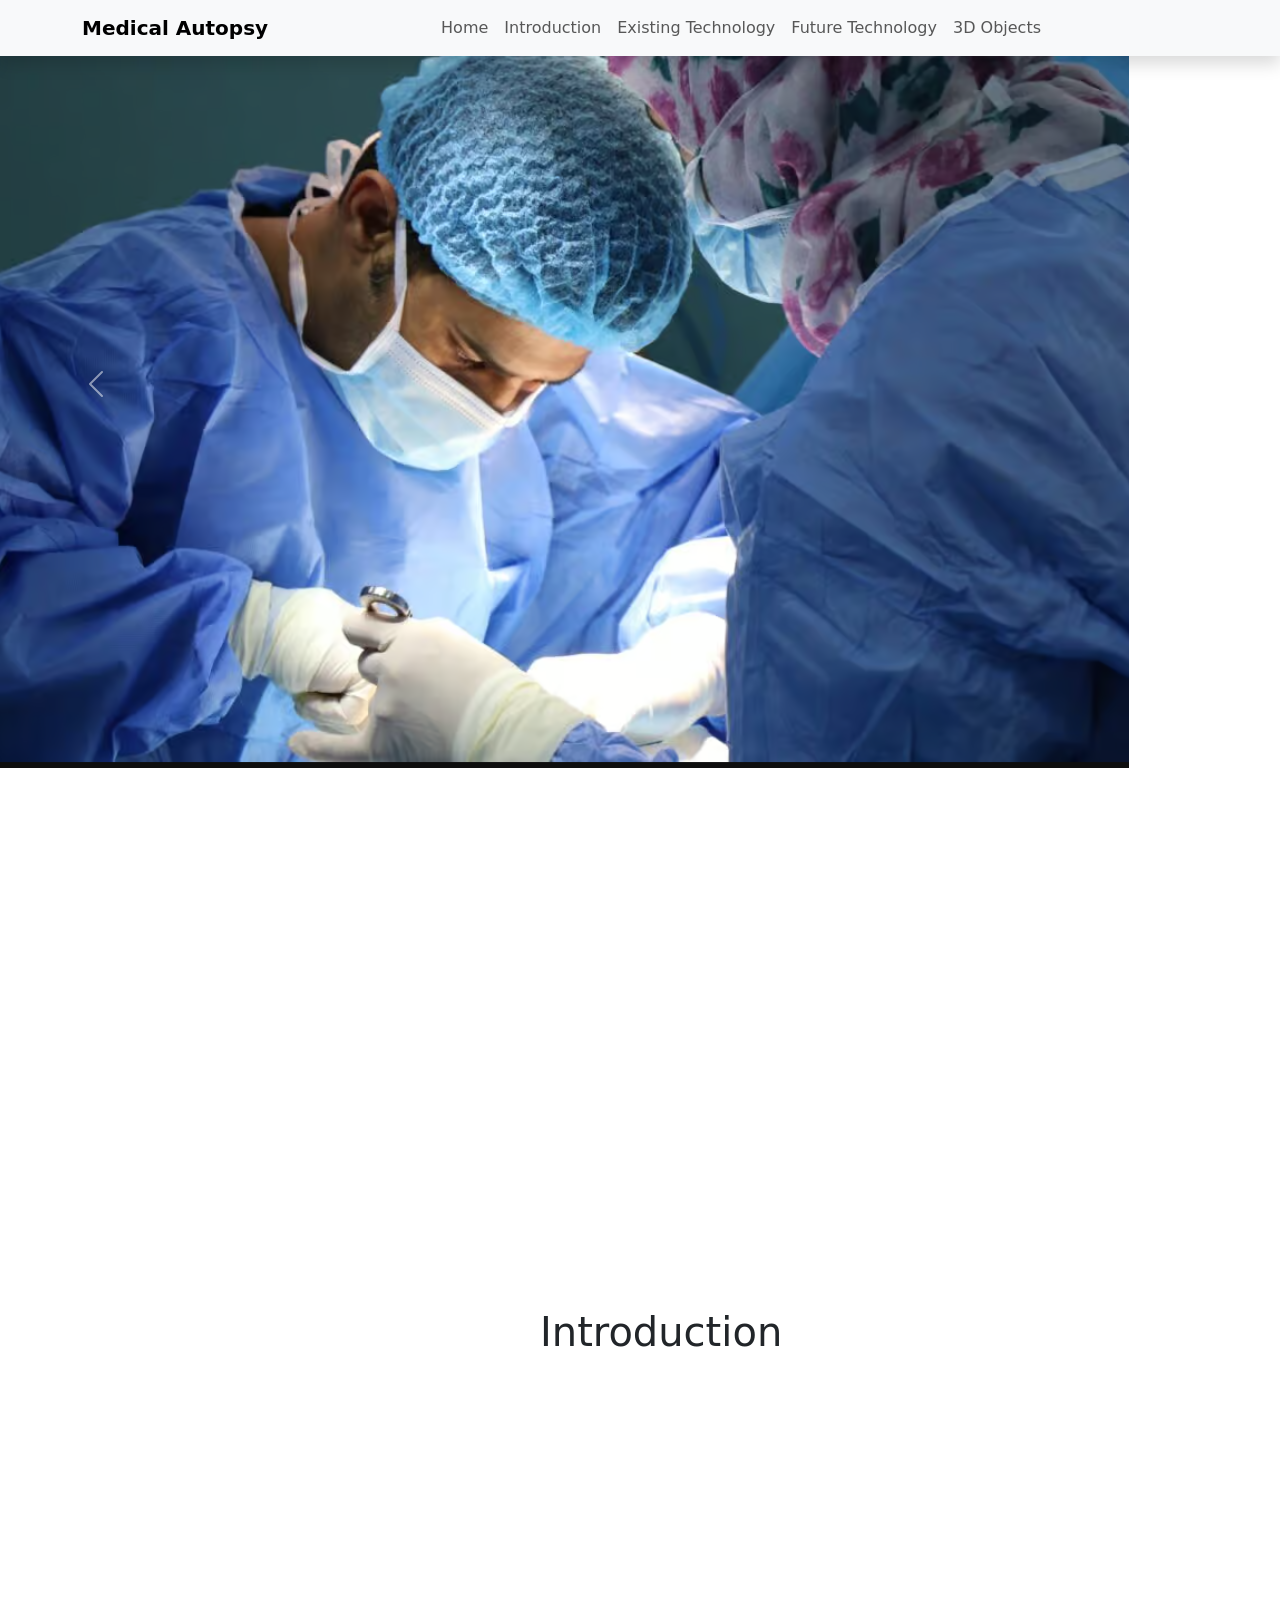
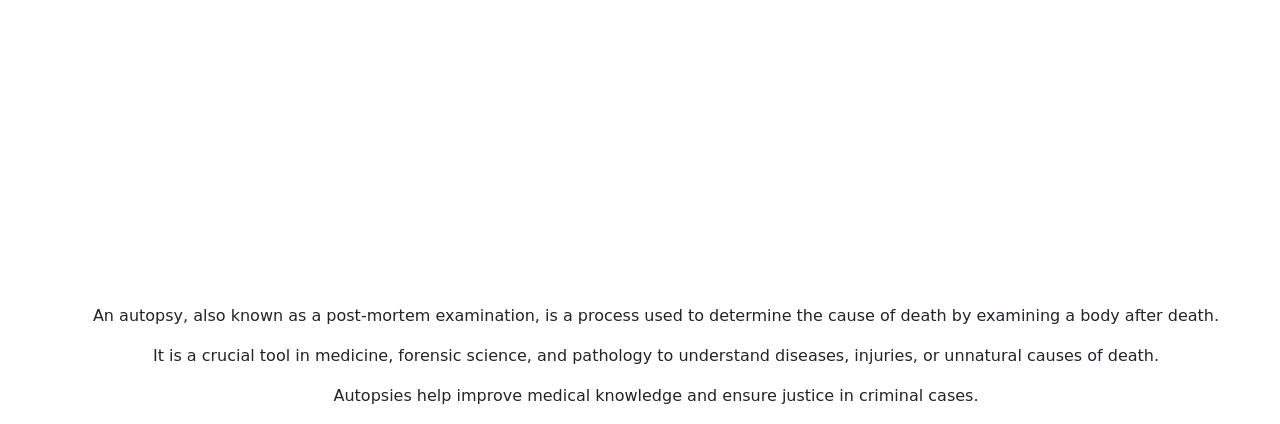
==== index.html @ a61c6754 "hi" ====
<!DOCTYPE html>
<html>
    <head>
        <!-- Required meta tags -->
        <meta charset="utf-8">
        <meta name="viewport" content="width=device-width, initial-scale=1">

        <link href="https://cdn.jsdelivr.net/npm/bootstrap@5.3.0-alpha1/dist/css/bootstrap.min.css" rel="stylesheet" />
        <link href="style.css" rel="stylesheet" type="text/css" />
        <style>
            /* CSS */

        </style>

        <title>Title</title>
    </head>
    <body>
        <!-- HTML -->

           <div id="gallery" id="carouselExample" class="carousel slide">

<div class="container-fluid center">
      </div>
</nav>
<div id="carouselExample" class="carousel slide">
  <div class="carousel-inner">
    <div class="carousel-item active">
      <img src="img/one.jpg" alt="photo 1"/>
    </div>
    <div class="carousel-item">
      <img src="img/two.jpg" alt="photo 2"/>
    </div>
    <div class="carousel-item">
      <img src="img/three.jpg" alt="photo 3"/>
    </div>
    </div>

  </div>
  <button class="carousel-control-prev" type="button" data-bs-target="#carouselExample" data-bs-slide="prev">
    <span class="carousel-control-prev-icon" aria-hidden="true"></span>
    <span class="visually-hidden">Previous</span>
  </button>
  <button class="carousel-control-next" type="button" data-bs-target="#carouselExample" data-bs-slide="next">
    <span class="carousel-control-next-icon" aria-hidden="true"></span>
    <span class="visually-hidden">Next</span>
  </button>
</div>

<h1 class="text-center">Introduction</h1>

<ol class="text-center"> An autopsy, also known as a post-mortem examination, is a process used to determine the cause of death by examining a body after death.</ol>

<ol class="text-center"> It is a crucial tool in medicine, forensic science, and pathology to understand diseases, injuries, or unnatural causes of death.</ol>

<ol class="text-center"> Autopsies help improve medical knowledge and ensure justice in criminal cases.</ol>


    <nav class="navbar navbar-expand-lg navbar-light bg-light fixed-top shadow">
  <div class="container">
    <a class="navbar-brand fw-bold" href="#home">Medical Autopsy</a>
    <button
      class="navbar-toggler"
      type="button"
      data-bs-toggle="collapse"
      data-bs-target="#navbarContent"
    >
      <span class="navbar-toggler-icon"></span>
    </button>
    <div class="collapse navbar-collapse justify-content-center" id="navbarContent">
      <ul class="navbar-nav mb-2 mb-lg-0">
        <li class="nav-item"><a class="nav-link" href="#home">Home</a></li>
        <li class="nav-item"><a class="nav-link" href="#intro">Introduction</a></li>
        <li class="nav-item"><a class="nav-link" href="#A">Existing Technology</a></li>
        <li class="nav-item"><a class="nav-link" href="#B">Future Technology</a></li>
        <li class="nav-item"><a class="nav-link" href="#C">3D Objects</a></li>
      </ul>
    </div>
  </div>
</nav>


        <script src="https://cdn.jsdelivr.net/npm/bootstrap@5.3.0-alpha1/dist/js/bootstrap.bundle.min.js"></script>
        <!-- <script src="script.js"></script> -->
        <script>
            // JS


        </script>
    </body>
</html>
---- style.css ----
h1 {
      padding:540px;
    }
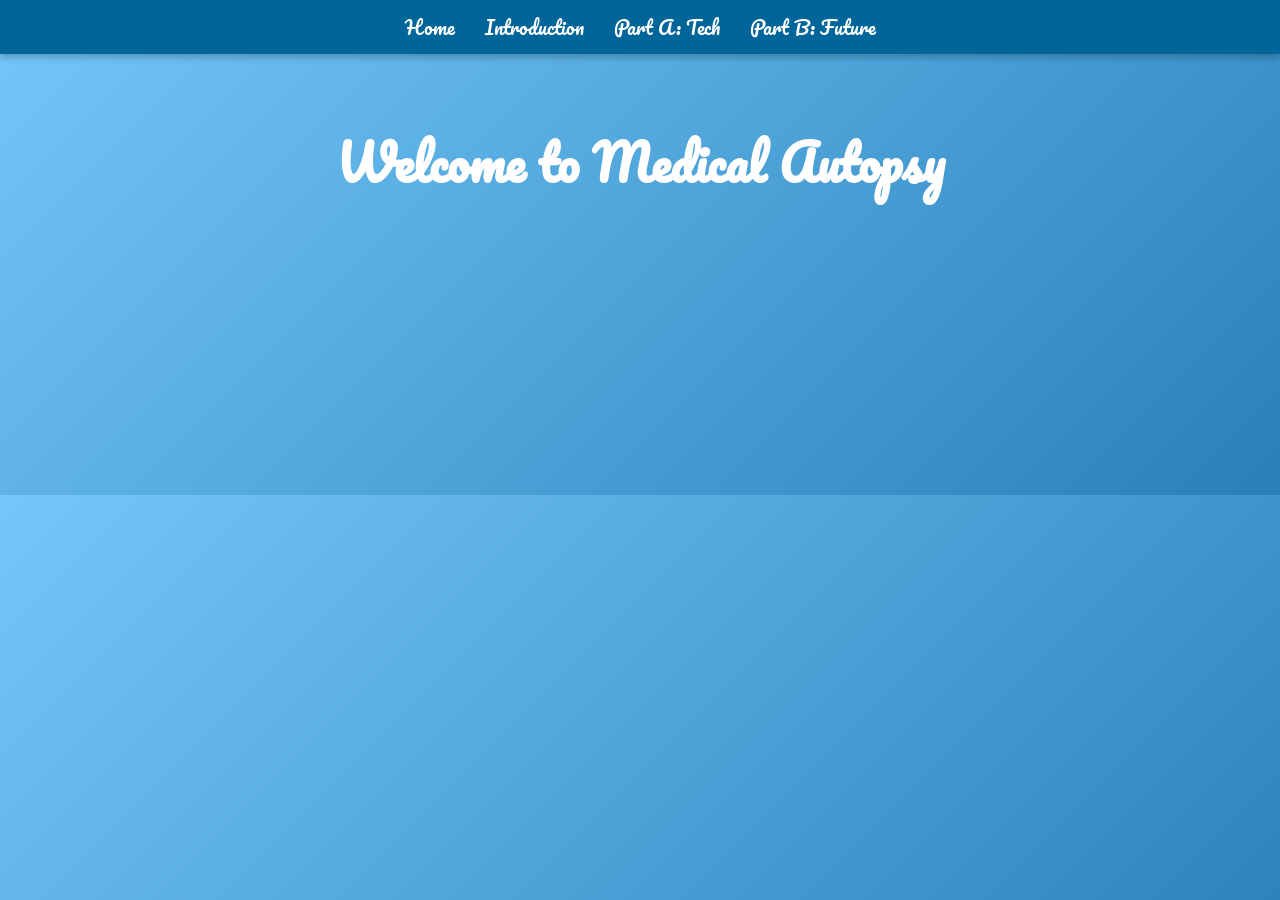
==== commit 6b5f19c6: "css" ====
--- a/index.html
+++ b/index.html
@@ -1,90 +1,141 @@
 <!DOCTYPE html>
-<html>
-    <head>
-        <!-- Required meta tags -->
-        <meta charset="utf-8">
-        <meta name="viewport" content="width=device-width, initial-scale=1">
+<html lang="en">
+<head>
+<meta charset="UTF-8" />
+<meta name="viewport" content="width=device-width, initial-scale=1" />
+<title>Medical Autopsy</title>
+<script src="https://aframe.io/releases/1.7.1/aframe.min.js"></script>
+<!-- Google Fonts -->
+<link href="https://fonts.googleapis.com/css2?family=Poppins&family=Pacifico&display=swap" rel="stylesheet" />
+<style>
+body {
+  font-family: 'Poppins', sans-serif;
+  margin: 0;
+  padding-top: 80px;
+  background: linear-gradient(135deg, #74c7f9, #2980b9);
+  color: #fff;
+}
 
-        <link href="https://cdn.jsdelivr.net/npm/bootstrap@5.3.0-alpha1/dist/css/bootstrap.min.css" rel="stylesheet" />
-        <link href="style.css" rel="stylesheet" type="text/css" />
-        <style>
-            /* CSS */
+.navbar {
+  position: fixed;
+  top: 0;
+  width: 100%;
+  background-color: #006699;
+  display: flex;
+  justify-content: center;
+  padding: 10px 0;
+  box-shadow: 0 4px 6px rgba(0,0,0,0.2);
+  z-index: 999;
+}
+.navbar a {
+  color: #fff;
+  margin: 0 15px;
+  text-decoration: none;
+  font-family: 'Pacifico', cursive;
+  font-size: 1.2rem;
+  cursor: pointer;
+}
+.navbar a:hover {
+  color: #ffd700;
+  text-decoration: underline;
+}
+h1 {
+  font-family: 'Pacifico', cursive;
+  font-size: 3rem;
+  text-align: center;
+  margin: 20px 0;
+}
+h2 {
+  font-family: 'Pacifico', cursive;
+  font-size: 2rem;
+  margin-top: 50px;
+  margin-bottom: 20px;
+  text-align: center;
+}
+section {
+  padding: 20px;
+  max-width: 1000px;
+  margin: auto;
+}
+#aframe {
+  width: 100%;
+  height: 250px;
+  margin: auto;
+}
+img {
+  max-width: 100%;
+  height: auto;
+  display: block;
+  margin: auto;
+}
+.content-row {
+  display: flex;
+  flex-wrap: wrap;
+  align-items: center;
+  margin-bottom: 20px;
+}
 
-        </style>
+.content-row:nth-child(even) {
+  flex-direction: row-reverse;
+}
 
-        <title>Title</title>
-    </head>
-    <body>
-        <!-- HTML -->
+.content-text {
+  flex: 1 1 300px;
+  padding: 10px;
+}
+.content-image {
+  flex: 1 1 300px;
+  padding: 10px;
+}
 
-           <div id="gallery" id="carouselExample" class="carousel slide">
-
-<div class="container-fluid center">
-      </div>
-</nav>
-<div id="carouselExample" class="carousel slide">
-  <div class="carousel-inner">
-    <div class="carousel-item active">
-      <img src="img/one.jpg" alt="photo 1"/>
-    </div>
-    <div class="carousel-item">
-      <img src="img/two.jpg" alt="photo 2"/>
-    </div>
-    <div class="carousel-item">
-      <img src="img/three.jpg" alt="photo 3"/>
-    </div>
-    </div>
-
-  </div>
-  <button class="carousel-control-prev" type="button" data-bs-target="#carouselExample" data-bs-slide="prev">
-    <span class="carousel-control-prev-icon" aria-hidden="true"></span>
-    <span class="visually-hidden">Previous</span>
-  </button>
-  <button class="carousel-control-next" type="button" data-bs-target="#carouselExample" data-bs-slide="next">
-    <span class="carousel-control-next-icon" aria-hidden="true"></span>
-    <span class="visually-hidden">Next</span>
-  </button>
-</div>
-
-<h1 class="text-center">Introduction</h1>
-
-<ol class="text-center"> An autopsy, also known as a post-mortem examination, is a process used to determine the cause of death by examining a body after death.</ol>
-
-<ol class="text-center"> It is a crucial tool in medicine, forensic science, and pathology to understand diseases, injuries, or unnatural causes of death.</ol>
-
-<ol class="text-center"> Autopsies help improve medical knowledge and ensure justice in criminal cases.</ol>
+.future-section {
+  display: flex;
+  flex-wrap: wrap;
+  justify-content: center;
+  align-items: center;
+  margin-bottom: 50px;
+}
+.future-side {
+  flex: 1 1 200px;
+  max-width: 200px;
+  padding: 10px;
+}
+.future-center {
+  flex: 1 1 200px;
+  min-width: 200px;
+  text-align: center;
+}
+@media(max-width: 768px) {
+  .content-row {
+    flex-direction: column;
+  }
+  .future-section {
+    flex-direction: column;
+  }
+}
+</style>
+</head>
+<body>
 
 
-    <nav class="navbar navbar-expand-lg navbar-light bg-light fixed-top shadow">
-  <div class="container">
-    <a class="navbar-brand fw-bold" href="#home">Medical Autopsy</a>
-    <button
-      class="navbar-toggler"
-      type="button"
-      data-bs-toggle="collapse"
-      data-bs-target="#navbarContent"
-    >
-      <span class="navbar-toggler-icon"></span>
-    </button>
-    <div class="collapse navbar-collapse justify-content-center" id="navbarContent">
-      <ul class="navbar-nav mb-2 mb-lg-0">
-        <li class="nav-item"><a class="nav-link" href="#home">Home</a></li>
-        <li class="nav-item"><a class="nav-link" href="#intro">Introduction</a></li>
-        <li class="nav-item"><a class="nav-link" href="#A">Existing Technology</a></li>
-        <li class="nav-item"><a class="nav-link" href="#B">Future Technology</a></li>
-        <li class="nav-item"><a class="nav-link" href="#C">3D Objects</a></li>
-      </ul>
-    </div>
-  </div>
+<nav class="navbar">
+  <a href="#welcome">Home</a>
+  <a href="#intro">Introduction</a>
+  <a href="#existing">Part A: Tech</a>
+  <a href="#future">Part B: Future</a>
 </nav>
 
 
-        <script src="https://cdn.jsdelivr.net/npm/bootstrap@5.3.0-alpha1/dist/js/bootstrap.bundle.min.js"></script>
-        <!-- <script src="script.js"></script> -->
-        <script>
-            // JS
+<section id="welcome">
+<h1>Welcome to Medical Autopsy</h1>
+<div id="aframe">
+  <iframe src="Aframe.html" class="aframe" style="width:100%; height:250px; border:none;"></iframe>
+</div>
+</section>
 
 
-        </script>
-    </body>
+
+
+<script src="https://cdn.jsdelivr.net/npm/bootstrap@5.3.0/dist/js/bootstrap.bundle.min.js"></script>
+</body>
 </html>
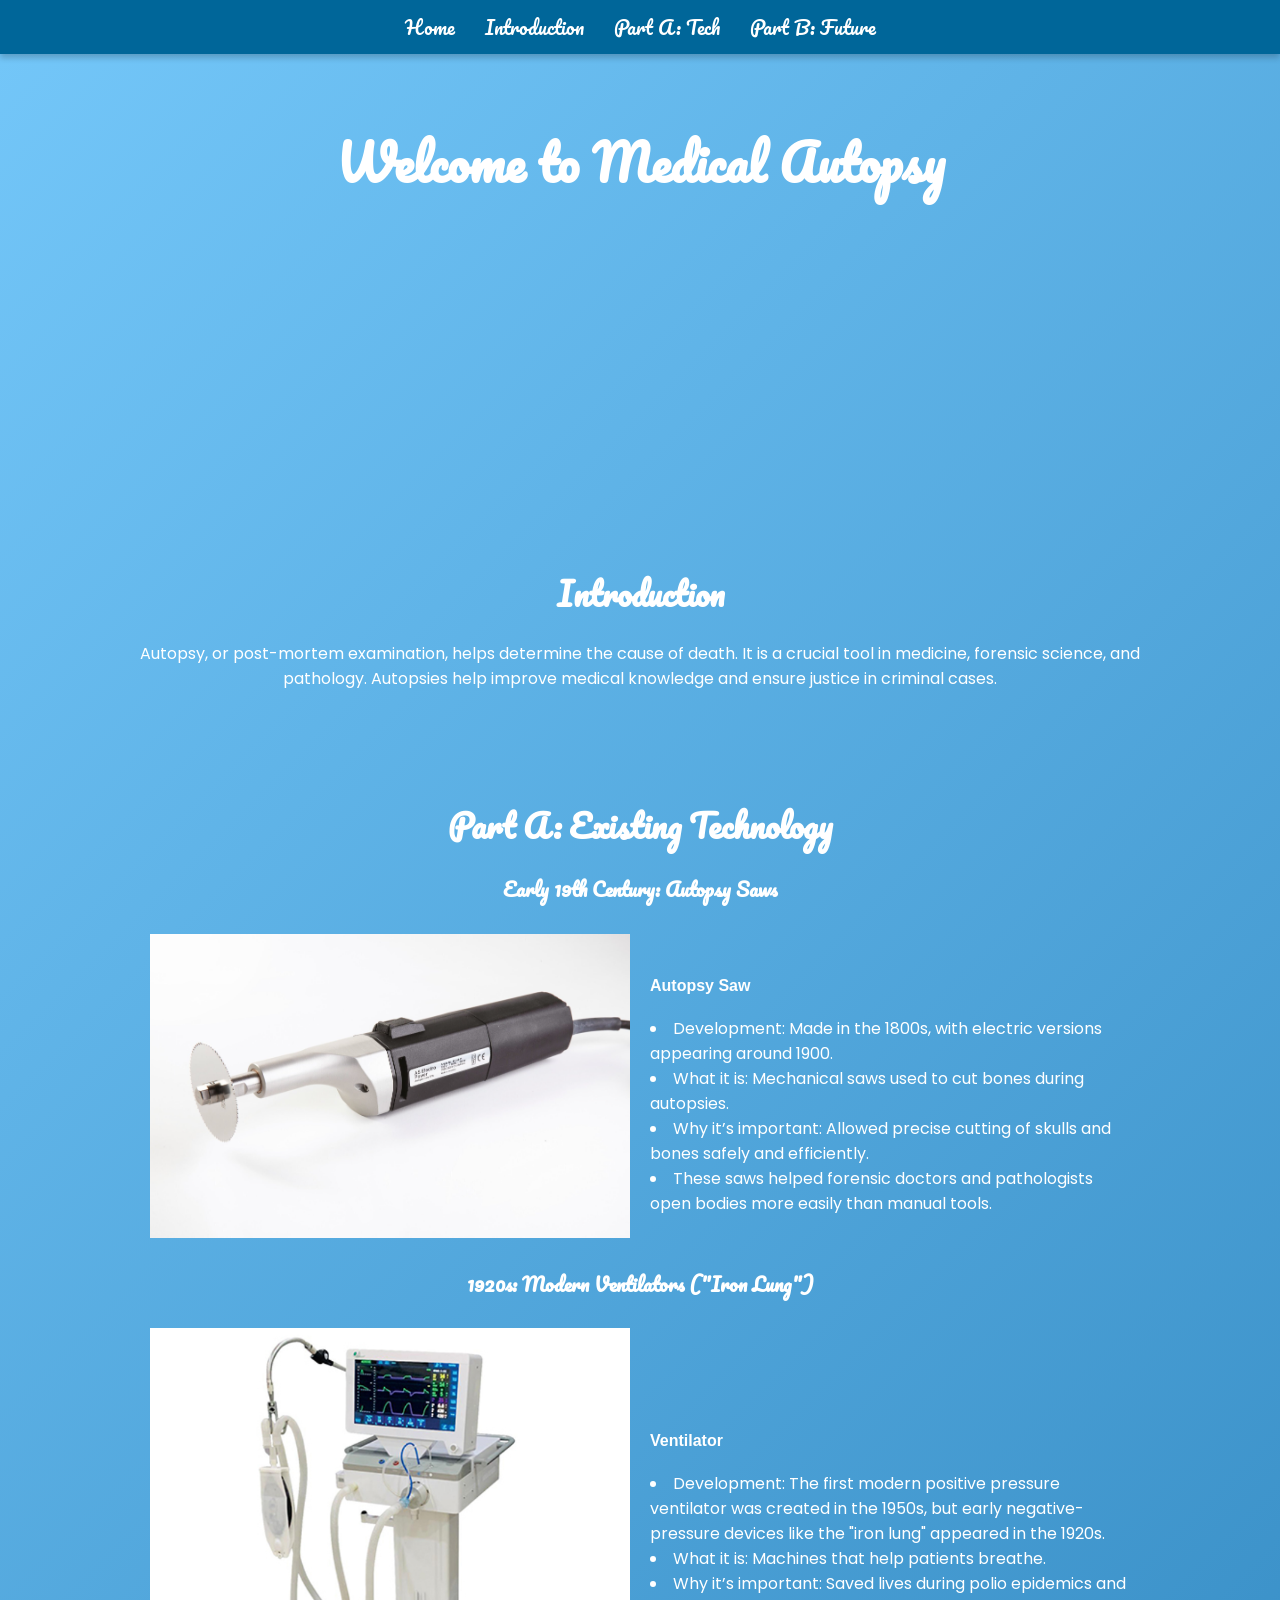
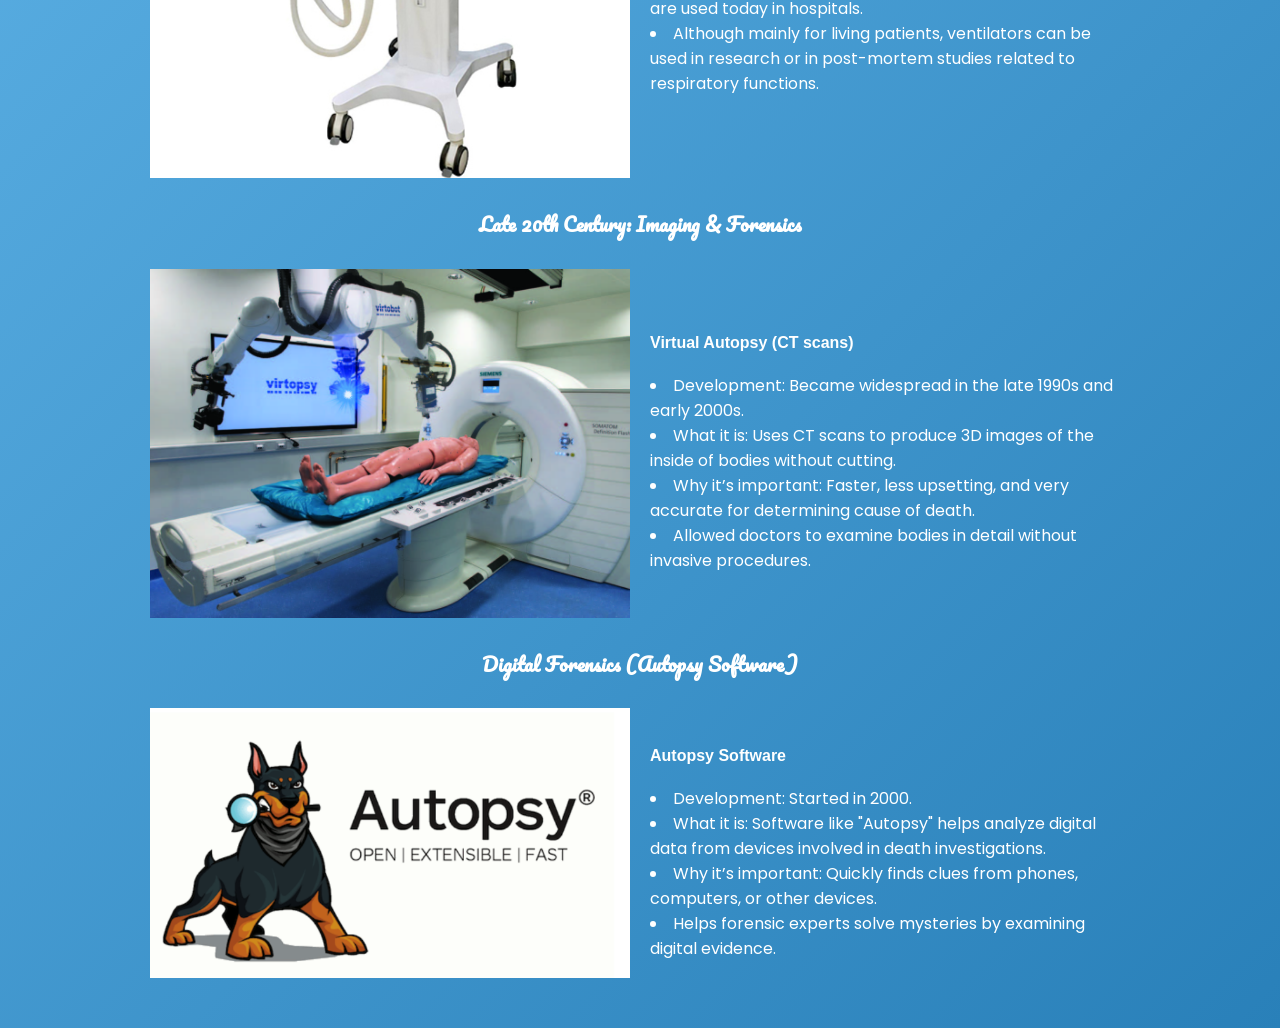
==== commit 43e50700: "part a and aframe" ====
--- a/index.html
+++ b/index.html
@@ -133,6 +133,81 @@
 </div>
 </section>
 
+<section id="intro">
+<h2>Introduction</h2>
+<p style="text-align:center;">Autopsy, or post-mortem examination, helps determine the cause of death. It is a crucial tool in medicine, forensic science, and pathology. Autopsies help improve medical knowledge and ensure justice in criminal cases.</p>
+</section>
+
+
+<section id="existing">
+<h2>Part A: Existing Technology</h2>
+
+<h3 style="text-align:center; color:#fff; font-family: 'Pacifico', cursive;">Early 19th Century: Autopsy Saws</h3>
+<div class="content-row">
+  <div class="content-image">
+    <a href="https://www.atlasprosales.com/autopsy_saw_p/t-cc-200.htm" target="_blank">
+      <img src="saw.png" alt="Autopsy Saw" />
+    </a>
+  </div>
+  <div class="content-text">
+    <h4 class="tech-title">Autopsy Saw</h4>
+    <li> Development: Made in the 1800s, with electric versions appearing around 1900.</li>
+     <li>What it is: Mechanical saws used to cut bones during autopsies.</li>
+<li>Why it’s important: Allowed precise cutting of skulls and bones safely and efficiently.</li>
+<li>These saws helped forensic doctors and pathologists open bodies more easily than manual tools.</li>
+  </div>
+</div>
+
+<h3 style="text-align:center; color:#fff; font-family: 'Pacifico', cursive;">1920s: Modern Ventilators ("Iron Lung")</h3>
+<div class="content-row">
+  <div class="content-image">
+    <a href="https://www.nhlbi.nih.gov/health/ventilator" target="_blank">
+      <img src="ven.png" alt="Ventilator" />
+    </a>
+  </div>
+  <div class="content-text">
+    <h4 class="tech-title">Ventilator</h4>
+   <li>Development: The first modern positive pressure ventilator was created in the 1950s, but early negative-pressure devices like the "iron lung" appeared in the 1920s.</li>
+<li>What it is: Machines that help patients breathe.</li>
+<li>Why it’s important: Saved lives during polio epidemics and are used today in hospitals.</li>
+<li>Although mainly for living patients, ventilators can be used in research or in post-mortem studies related to respiratory functions.</li>
+  </div>
+</div>
+
+<h3 style="text-align:center; color:#fff; font-family: 'Pacifico', cursive;">Late 20th Century: Imaging & Forensics</h3>
+<div class="content-row">
+  <div class="content-image">
+    <a href="https://pmc.ncbi.nlm.nih.gov/articles/PMC12104169/" target="_blank">
+      <img src="scan.png" alt="CT Scan" />
+    </a>
+  </div>
+  <div class="content-text">
+    <h4 class="tech-title">Virtual Autopsy (CT scans)</h4>
+    <li>Development: Became widespread in the late 1990s and early 2000s.</li>
+<li>What it is: Uses CT scans to produce 3D images of the inside of bodies without cutting.</li>
+<li>Why it’s important: Faster, less upsetting, and very accurate for determining cause of death.</li>
+<li>Allowed doctors to examine bodies in detail without invasive procedures.</li>
+  </div>
+</div>
+
+
+<h3 style="text-align:center; color:#fff; font-family: 'Pacifico', cursive;">Digital Forensics (Autopsy Software)</h3>
+<div class="content-row">
+  <div class="content-image">
+    <a href="https://www.sleuthkit.org/autopsy/" target="_blank">
+      <img src="soft.png" alt="Autopsy Software" />
+    </a>
+  </div>
+
+  <div class="content-text">
+    <h4 class="tech-title">Autopsy Software</h4>
+    <li>Development: Started in 2000.</li>
+<li>What it is: Software like "Autopsy" helps analyze digital data from devices involved in death investigations.</li>
+<li>Why it’s important: Quickly finds clues from phones, computers, or other devices.</li>
+<li> Helps forensic experts solve mysteries by examining digital evidence.</li>
+  </div>
+</div>
+
 
 
 
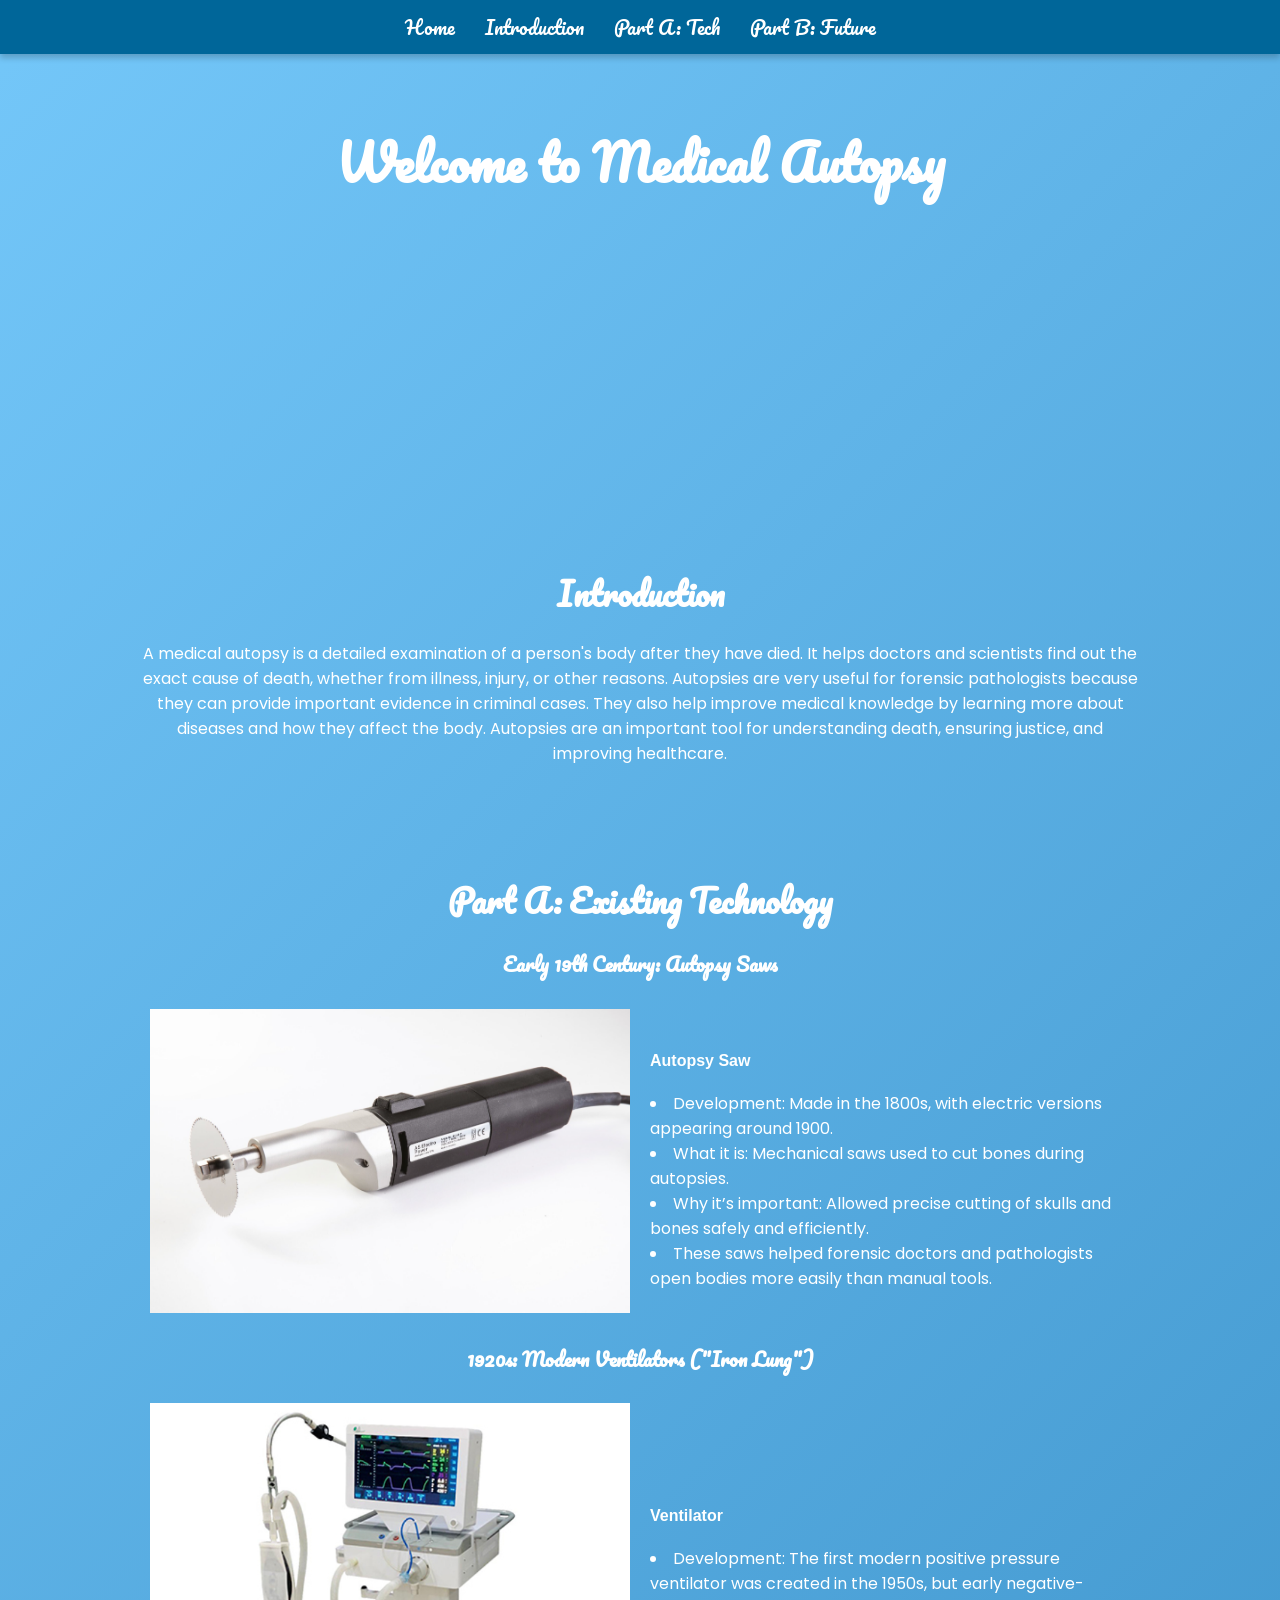
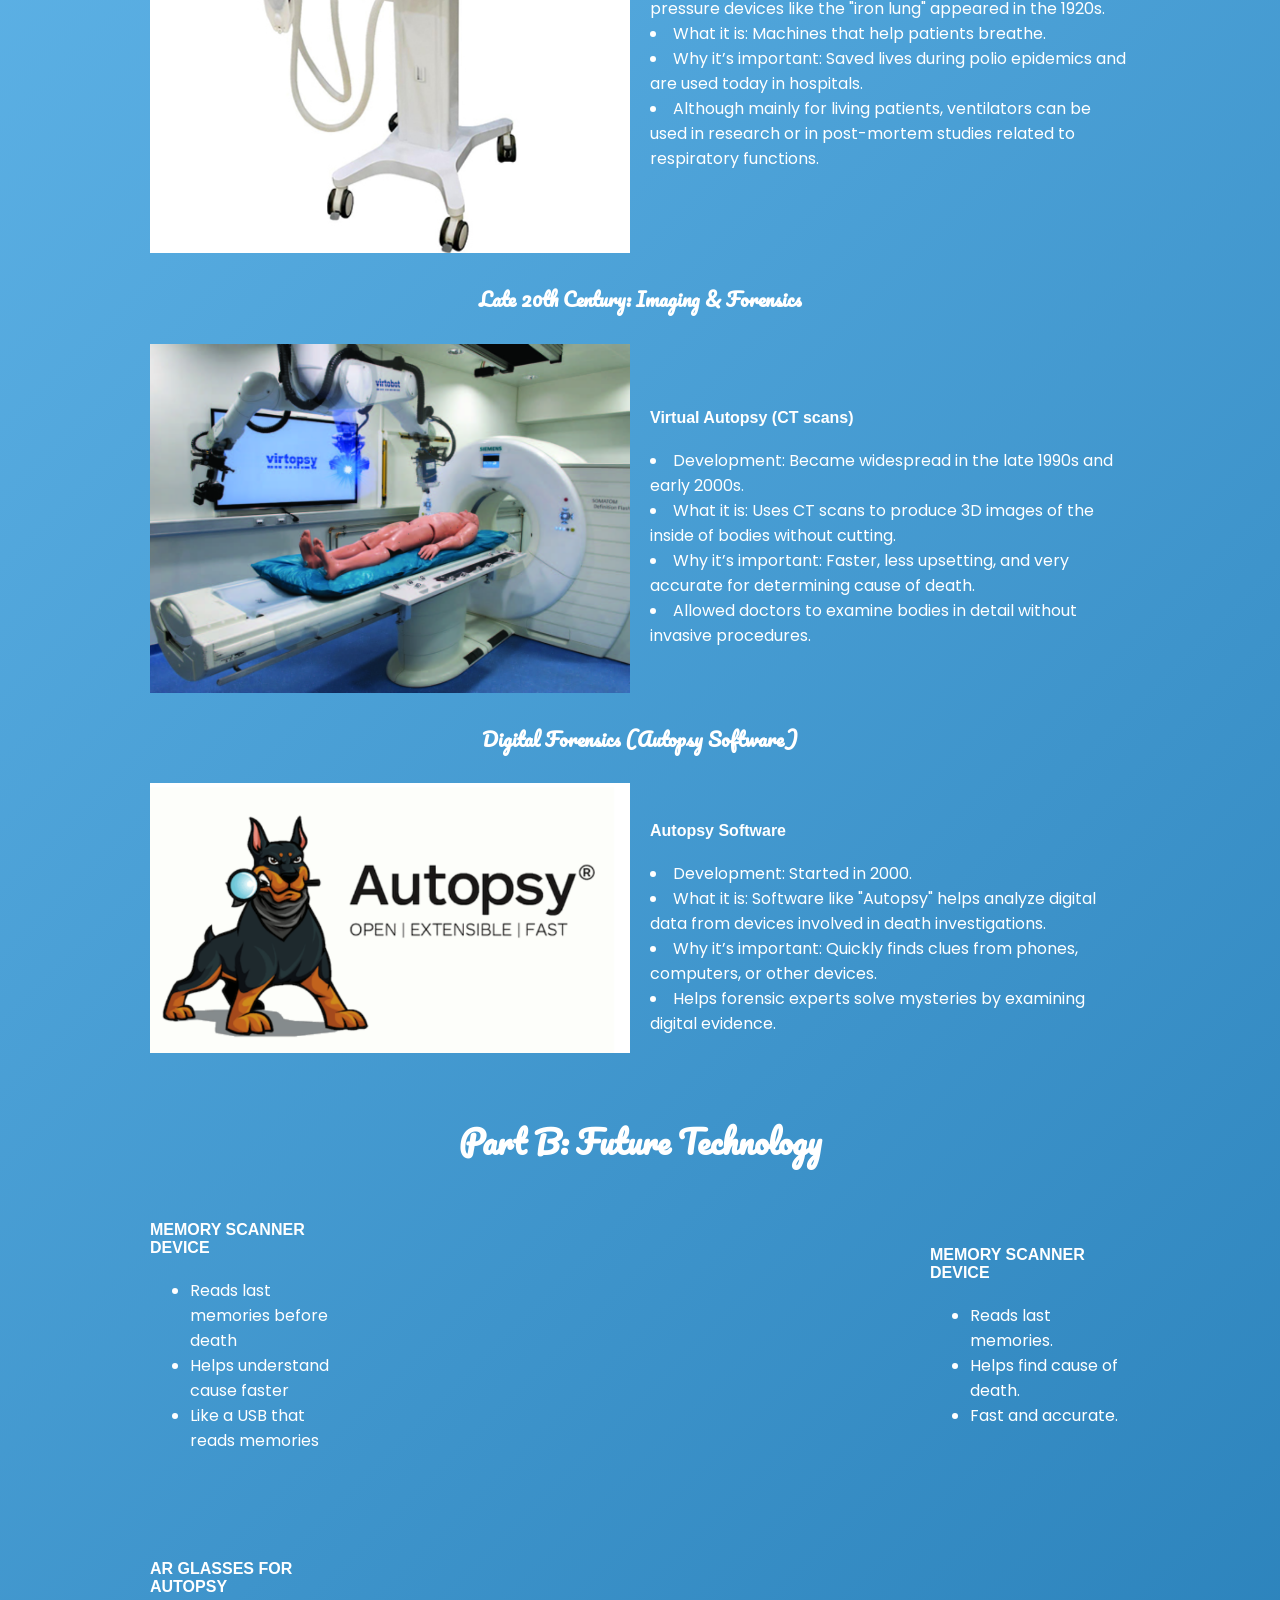
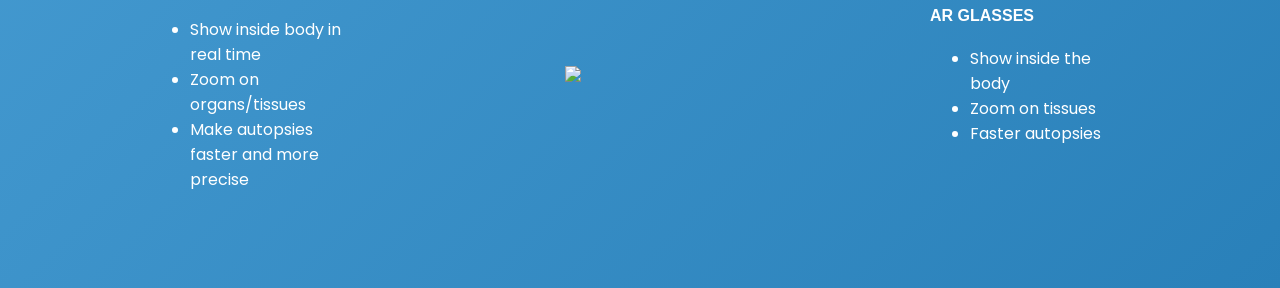
==== commit ccb022af: "fix intro" ====
--- a/index.html
+++ b/index.html
@@ -135,7 +135,7 @@
 
 <section id="intro">
 <h2>Introduction</h2>
-<p style="text-align:center;">Autopsy, or post-mortem examination, helps determine the cause of death. It is a crucial tool in medicine, forensic science, and pathology. Autopsies help improve medical knowledge and ensure justice in criminal cases.</p>
+<p style="text-align:center;">A medical autopsy is a detailed examination of a person's body after they have died. It helps doctors and scientists find out the exact cause of death, whether from illness, injury, or other reasons. Autopsies are very useful for forensic pathologists because they can provide important evidence in criminal cases. They also help improve medical knowledge by learning more about diseases and how they affect the body. Autopsies are an important tool for understanding death, ensuring justice, and improving healthcare.</p>
 </section>
 
 
@@ -210,6 +210,63 @@
 
 
 
+<h2 id="future">Part B: Future Technology</h2>
+
+<div class="future-section">
+
+  <div class="future-side">
+    <h4>MEMORY SCANNER DEVICE</h4>
+    <ul>
+      <li>Reads last memories before death</li>
+      <li>Helps understand cause faster</li>
+      <li>Like a USB that reads memories</li>
+    </ul>
+  </div>
+
+
+  <div class="future-center">
+    <iframe src="aframe.html" class="aframe" style="width:100%; height:250px; border:none;"></iframe>
+  </div>
+
+
+  <div class="future-side">
+    <h4>MEMORY SCANNER DEVICE</h4>
+    <ul>
+      <li>Reads last memories.</li>
+      <li>Helps find cause of death.</li>
+      <li>Fast and accurate.</li>
+    </ul>
+  </div>
+</div>
+
+
+
+<div class="future-section">
+
+  <div class="future-side">
+    <h4>AR GLASSES FOR AUTOPSY</h4>
+    <ul>
+      <li>Show inside body in real time</li>
+      <li>Zoom on organs/tissues</li>
+      <li>Make autopsies faster and more precise</li>
+    </ul>
+  </div>
+  <div class="future-center">
+    <img src="https://github.com/user-attachments/assets/5b5e3c00-54a6-4d09-b5ce-659df12c7ee3" style="width:150px;">
+  </div>
+  <div class="future-side">
+    <h4>AR GLASSES</h4>
+    <ul>
+      <li>Show inside the body</li>
+      <li>Zoom on tissues</li>
+      <li>Faster autopsies</li>
+    </ul>
+  </div>
+</div>
+
+</section>
+
+
 
 <script src="https://cdn.jsdelivr.net/npm/bootstrap@5.3.0/dist/js/bootstrap.bundle.min.js"></script>
 </body>
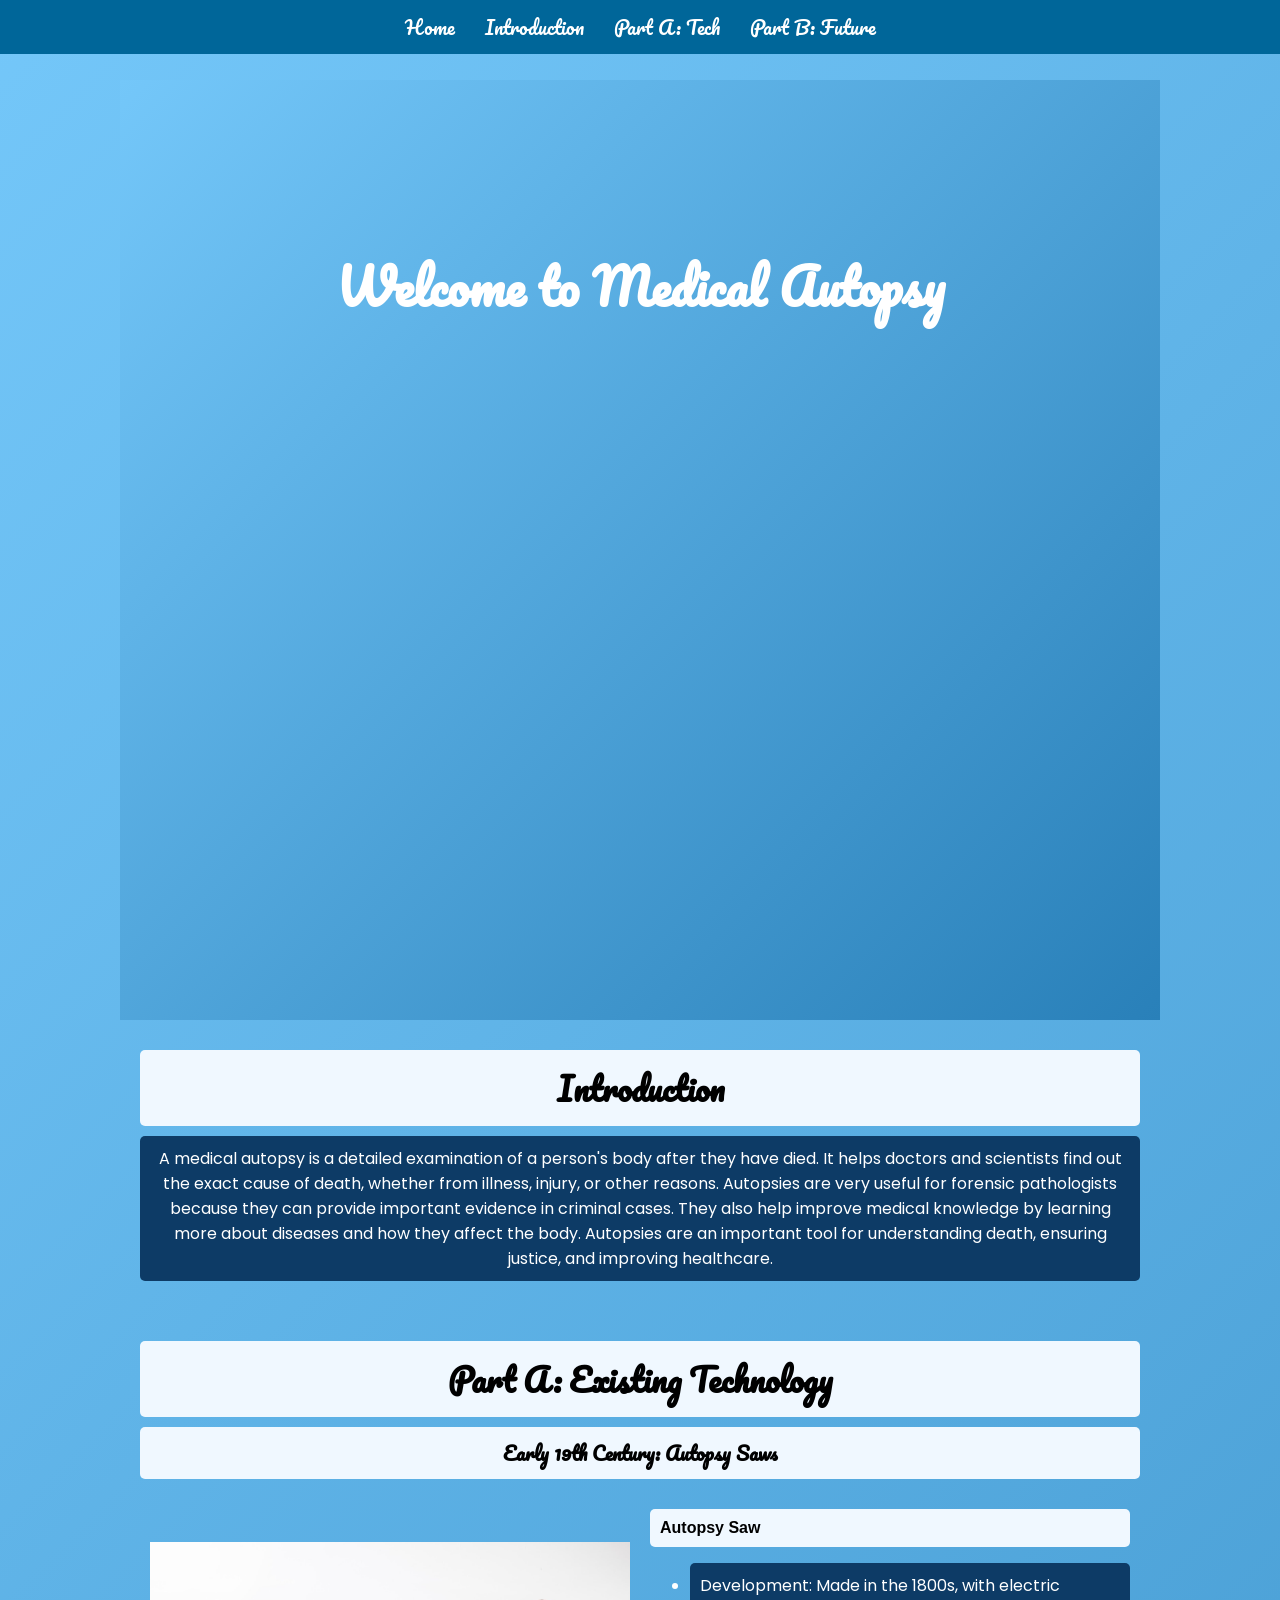
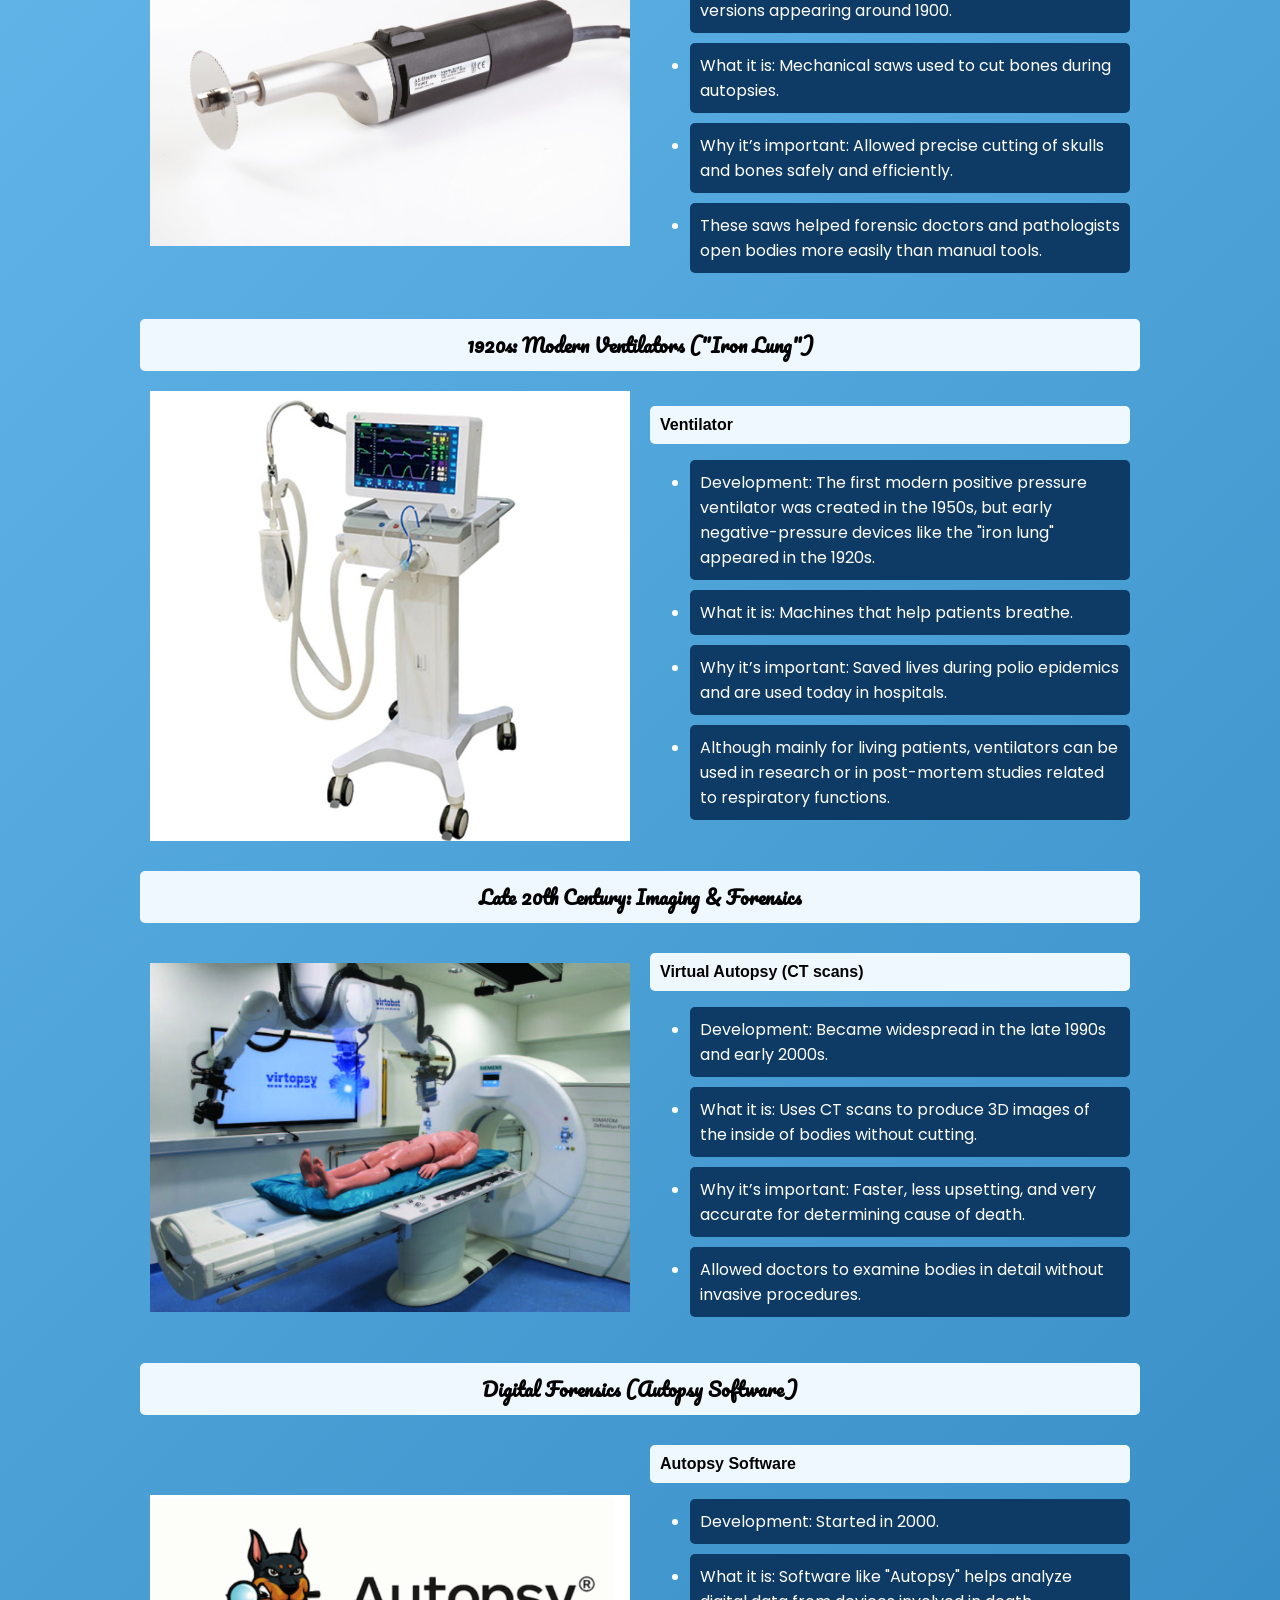
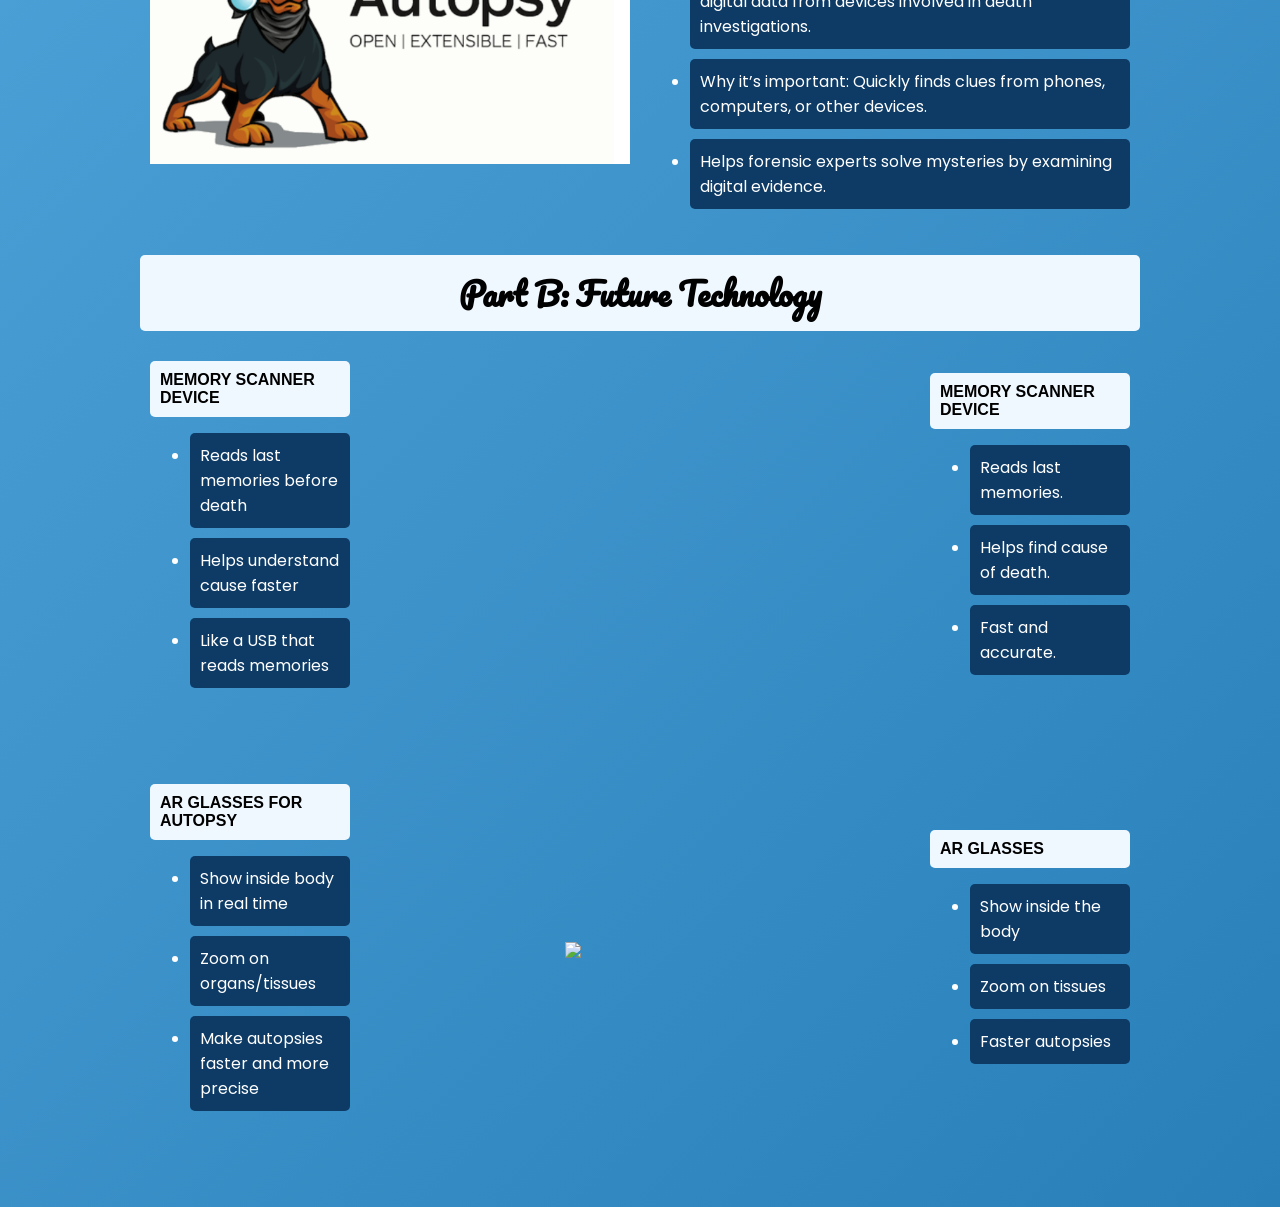
==== commit 704186ea: "fixed the stick man made it bigger" ====
--- a/index.html
+++ b/index.html
@@ -4,7 +4,6 @@
 <meta charset="UTF-8" />
 <meta name="viewport" content="width=device-width, initial-scale=1" />
 <title>Medical Autopsy</title>
-<script src="https://aframe.io/releases/1.7.1/aframe.min.js"></script>
 <!-- Google Fonts -->
 <link href="https://fonts.googleapis.com/css2?family=Poppins&family=Pacifico&display=swap" rel="stylesheet" />
 <style>
@@ -16,6 +15,17 @@
   color: #fff;
 }
 
+#welcome {
+  height: 100vh;
+  display: flex;
+  flex-direction: column;
+  justify-content: center;
+  align-items: center;
+  background: linear-gradient(135deg, #74c7f9, #2980b9);
+  text-align: center;
+  padding: 20px;
+}
+
 .navbar {
   position: fixed;
   top: 0;
@@ -24,8 +34,6 @@
   display: flex;
   justify-content: center;
   padding: 10px 0;
-  box-shadow: 0 4px 6px rgba(0,0,0,0.2);
-  z-index: 999;
 }
 .navbar a {
   color: #fff;
@@ -33,35 +41,54 @@
   text-decoration: none;
   font-family: 'Pacifico', cursive;
   font-size: 1.2rem;
-  cursor: pointer;
 }
 .navbar a:hover {
   color: #ffd700;
   text-decoration: underline;
 }
+
+
 h1 {
+  text-align: center;
   font-family: 'Pacifico', cursive;
   font-size: 3rem;
-  text-align: center;
   margin: 20px 0;
 }
 h2 {
+  text-align: center;
   font-family: 'Pacifico', cursive;
   font-size: 2rem;
   margin-top: 50px;
   margin-bottom: 20px;
-  text-align: center;
+}
+h3 {
+  text-align: center;
+  color: #fff;
+  font-family: 'Pacifico', cursive;
 }
 section {
   padding: 20px;
   max-width: 1000px;
   margin: auto;
 }
-#aframe {
-  width: 100%;
-  height: 250px;
-  margin: auto;
-}
+
+p, li {
+  background-color: #0d3b66;
+  padding: 10px;
+  border-radius: 5px;
+  margin: 10px 0;
+  color: #fff;
+}
+
+
+h2, h3, h4 {
+  background-color: #f0f8ff;
+  padding: 10px;
+  border-radius: 5px;
+  margin: 10px 0;
+  color: #000;
+}
+
 img {
   max-width: 100%;
   height: auto;
@@ -74,11 +101,9 @@
   align-items: center;
   margin-bottom: 20px;
 }
-
 .content-row:nth-child(even) {
   flex-direction: row-reverse;
 }
-
 .content-text {
   flex: 1 1 300px;
   padding: 10px;
@@ -87,7 +112,6 @@
   flex: 1 1 300px;
   padding: 10px;
 }
-
 .future-section {
   display: flex;
   flex-wrap: wrap;
@@ -128,10 +152,13 @@
 
 <section id="welcome">
 <h1>Welcome to Medical Autopsy</h1>
+
 <div id="aframe">
-  <iframe src="Aframe.html" class="aframe" style="width:100%; height:250px; border:none;"></iframe>
+  <iframe src="Aframe.html" style="width:500px; height:500px; margin-top:20px; border:none; " ></iframe>
 </div>
 </section>
+
+
 
 <section id="intro">
 <h2>Introduction</h2>
@@ -139,10 +166,11 @@
 </section>
 
 
+
 <section id="existing">
 <h2>Part A: Existing Technology</h2>
 
-<h3 style="text-align:center; color:#fff; font-family: 'Pacifico', cursive;">Early 19th Century: Autopsy Saws</h3>
+<h3 style="text-align:center;">Early 19th Century: Autopsy Saws</h3>
 <div class="content-row">
   <div class="content-image">
     <a href="https://www.atlasprosales.com/autopsy_saw_p/t-cc-200.htm" target="_blank">
@@ -150,15 +178,17 @@
     </a>
   </div>
   <div class="content-text">
-    <h4 class="tech-title">Autopsy Saw</h4>
-    <li> Development: Made in the 1800s, with electric versions appearing around 1900.</li>
-     <li>What it is: Mechanical saws used to cut bones during autopsies.</li>
-<li>Why it’s important: Allowed precise cutting of skulls and bones safely and efficiently.</li>
-<li>These saws helped forensic doctors and pathologists open bodies more easily than manual tools.</li>
-  </div>
-</div>
-
-<h3 style="text-align:center; color:#fff; font-family: 'Pacifico', cursive;">1920s: Modern Ventilators ("Iron Lung")</h3>
+    <h4>Autopsy Saw</h4>
+    <ul>
+      <li>Development: Made in the 1800s, with electric versions appearing around 1900.</li>
+      <li>What it is: Mechanical saws used to cut bones during autopsies.</li>
+      <li>Why it’s important: Allowed precise cutting of skulls and bones safely and efficiently.</li>
+      <li>These saws helped forensic doctors and pathologists open bodies more easily than manual tools.</li>
+    </ul>
+  </div>
+</div>
+
+<h3 style="text-align:center;">1920s: Modern Ventilators ("Iron Lung")</h3>
 <div class="content-row">
   <div class="content-image">
     <a href="https://www.nhlbi.nih.gov/health/ventilator" target="_blank">
@@ -166,15 +196,17 @@
     </a>
   </div>
   <div class="content-text">
-    <h4 class="tech-title">Ventilator</h4>
-   <li>Development: The first modern positive pressure ventilator was created in the 1950s, but early negative-pressure devices like the "iron lung" appeared in the 1920s.</li>
-<li>What it is: Machines that help patients breathe.</li>
-<li>Why it’s important: Saved lives during polio epidemics and are used today in hospitals.</li>
-<li>Although mainly for living patients, ventilators can be used in research or in post-mortem studies related to respiratory functions.</li>
-  </div>
-</div>
-
-<h3 style="text-align:center; color:#fff; font-family: 'Pacifico', cursive;">Late 20th Century: Imaging & Forensics</h3>
+    <h4>Ventilator</h4>
+    <ul>
+      <li>Development: The first modern positive pressure ventilator was created in the 1950s, but early negative-pressure devices like the "iron lung" appeared in the 1920s.</li>
+      <li>What it is: Machines that help patients breathe.</li>
+      <li>Why it’s important: Saved lives during polio epidemics and are used today in hospitals.</li>
+      <li>Although mainly for living patients, ventilators can be used in research or in post-mortem studies related to respiratory functions.</li>
+    </ul>
+  </div>
+</div>
+
+<h3 style="text-align:center;">Late 20th Century: Imaging & Forensics</h3>
 <div class="content-row">
   <div class="content-image">
     <a href="https://pmc.ncbi.nlm.nih.gov/articles/PMC12104169/" target="_blank">
@@ -182,38 +214,40 @@
     </a>
   </div>
   <div class="content-text">
-    <h4 class="tech-title">Virtual Autopsy (CT scans)</h4>
-    <li>Development: Became widespread in the late 1990s and early 2000s.</li>
-<li>What it is: Uses CT scans to produce 3D images of the inside of bodies without cutting.</li>
-<li>Why it’s important: Faster, less upsetting, and very accurate for determining cause of death.</li>
-<li>Allowed doctors to examine bodies in detail without invasive procedures.</li>
-  </div>
-</div>
-
-
-<h3 style="text-align:center; color:#fff; font-family: 'Pacifico', cursive;">Digital Forensics (Autopsy Software)</h3>
+    <h4>Virtual Autopsy (CT scans)</h4>
+    <ul>
+      <li>Development: Became widespread in the late 1990s and early 2000s.</li>
+      <li>What it is: Uses CT scans to produce 3D images of the inside of bodies without cutting.</li>
+      <li>Why it’s important: Faster, less upsetting, and very accurate for determining cause of death.</li>
+      <li>Allowed doctors to examine bodies in detail without invasive procedures.</li>
+    </ul>
+  </div>
+</div>
+
+<h3 style="text-align:center;">Digital Forensics (Autopsy Software)</h3>
 <div class="content-row">
   <div class="content-image">
     <a href="https://www.sleuthkit.org/autopsy/" target="_blank">
       <img src="soft.png" alt="Autopsy Software" />
     </a>
   </div>
-
-  <div class="content-text">
-    <h4 class="tech-title">Autopsy Software</h4>
-    <li>Development: Started in 2000.</li>
-<li>What it is: Software like "Autopsy" helps analyze digital data from devices involved in death investigations.</li>
-<li>Why it’s important: Quickly finds clues from phones, computers, or other devices.</li>
-<li> Helps forensic experts solve mysteries by examining digital evidence.</li>
-  </div>
-</div>
+  <div class="content-text">
+    <h4>Autopsy Software</h4>
+    <ul>
+      <li>Development: Started in 2000.</li>
+      <li>What it is: Software like "Autopsy" helps analyze digital data from devices involved in death investigations.</li>
+      <li>Why it’s important: Quickly finds clues from phones, computers, or other devices.</li>
+      <li>Helps forensic experts solve mysteries by examining digital evidence.</li>
+    </ul>
+  </div>
+</div>
+
 
 
 
 <h2 id="future">Part B: Future Technology</h2>
 
 <div class="future-section">
-
   <div class="future-side">
     <h4>MEMORY SCANNER DEVICE</h4>
     <ul>
@@ -222,13 +256,9 @@
       <li>Like a USB that reads memories</li>
     </ul>
   </div>
-
-
   <div class="future-center">
-    <iframe src="aframe.html" class="aframe" style="width:100%; height:250px; border:none;"></iframe>
-  </div>
-
-
+    <iframe src="aframe.html" style="width:100%; height:250px; border:none;"></iframe>
+  </div>
   <div class="future-side">
     <h4>MEMORY SCANNER DEVICE</h4>
     <ul>
@@ -239,10 +269,7 @@
   </div>
 </div>
 
-
-
 <div class="future-section">
-
   <div class="future-side">
     <h4>AR GLASSES FOR AUTOPSY</h4>
     <ul>
@@ -267,7 +294,6 @@
 </section>
 
 
-
 <script src="https://cdn.jsdelivr.net/npm/bootstrap@5.3.0/dist/js/bootstrap.bundle.min.js"></script>
 </body>
 </html>
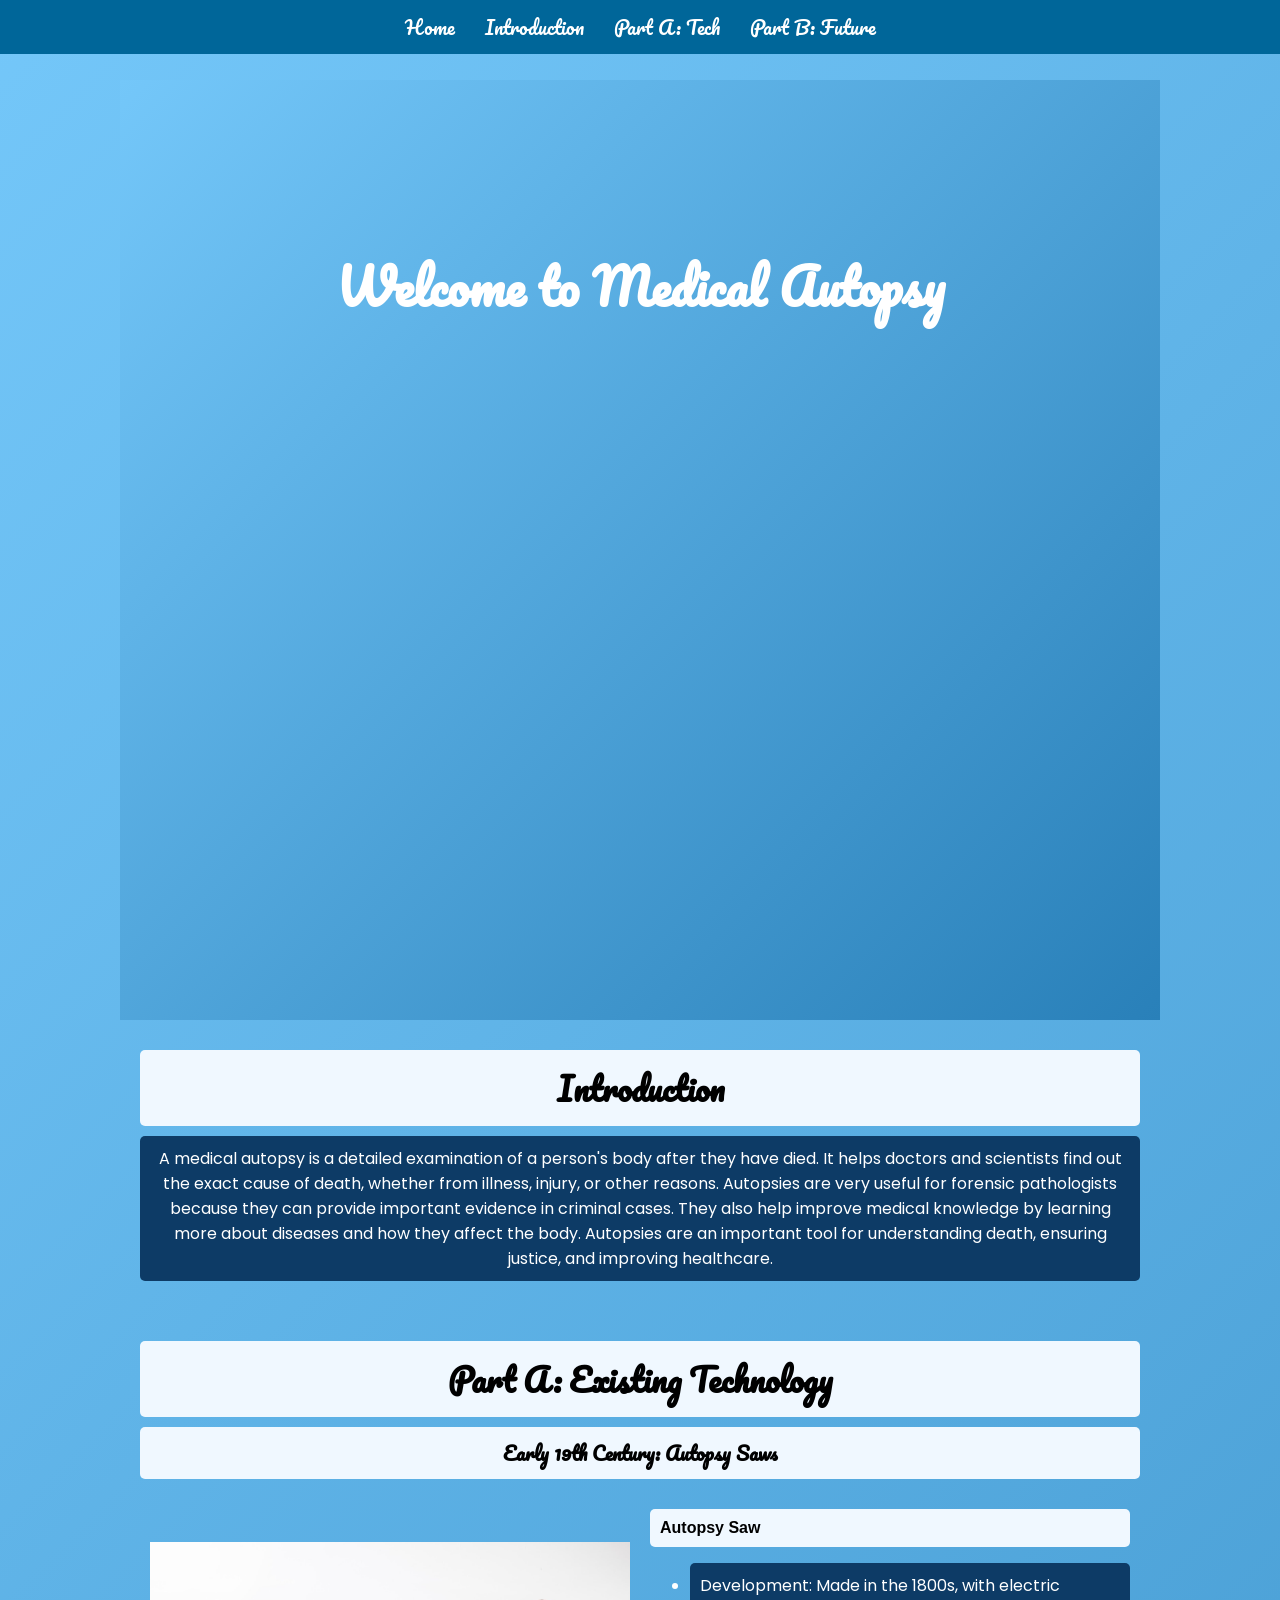
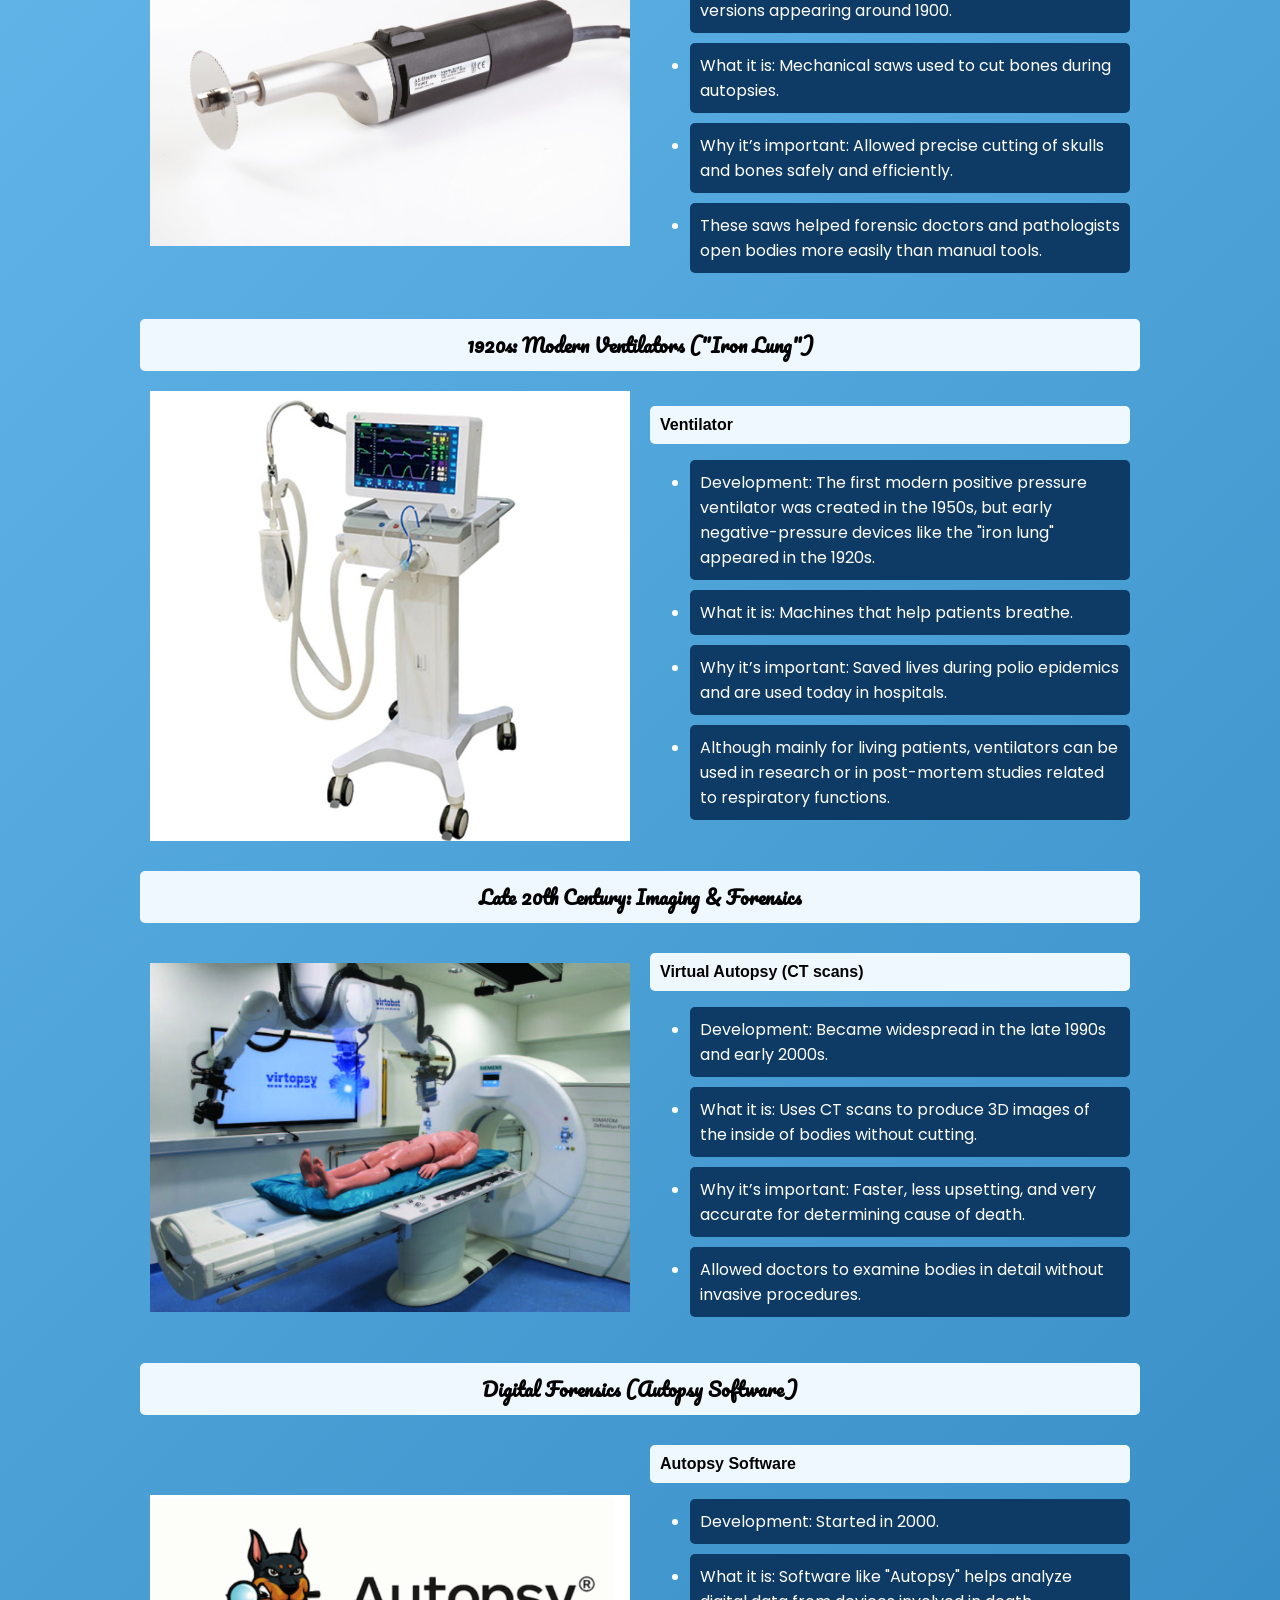
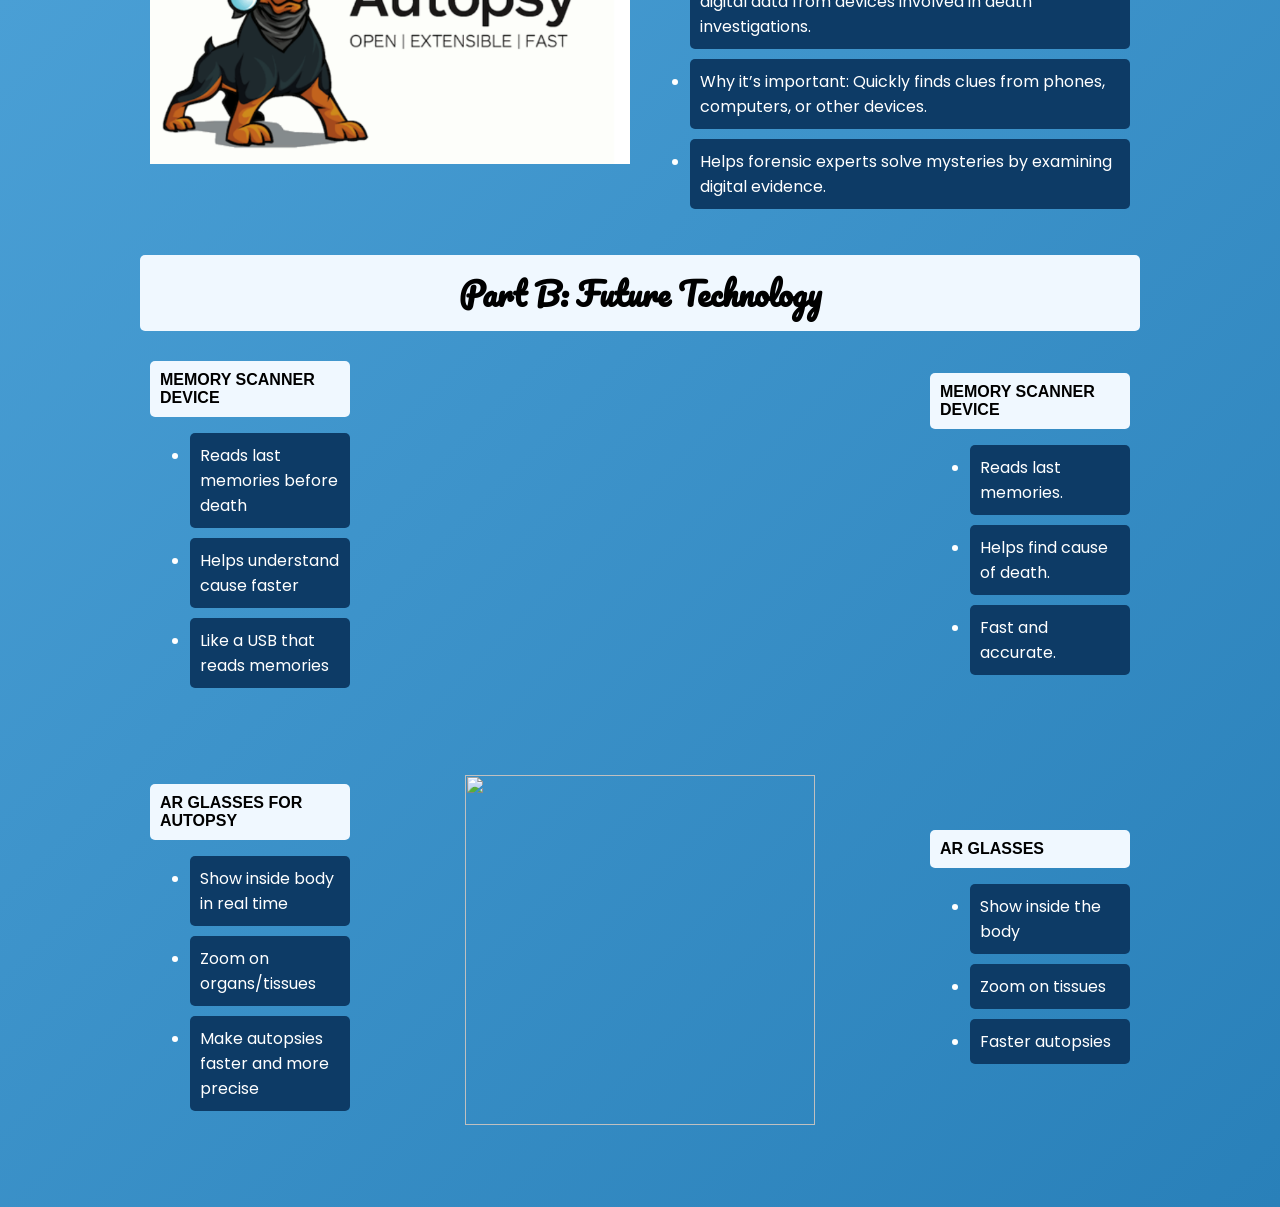
==== commit f04e6d49: "fixed the width and height for the glasses image" ====
--- a/index.html
+++ b/index.html
@@ -279,7 +279,7 @@
     </ul>
   </div>
   <div class="future-center">
-    <img src="https://github.com/user-attachments/assets/5b5e3c00-54a6-4d09-b5ce-659df12c7ee3" style="width:150px;">
+    <img src="https://github.com/user-attachments/assets/5b5e3c00-54a6-4d09-b5ce-659df12c7ee3" style="width:350px; height:350px;">
   </div>
   <div class="future-side">
     <h4>AR GLASSES</h4>
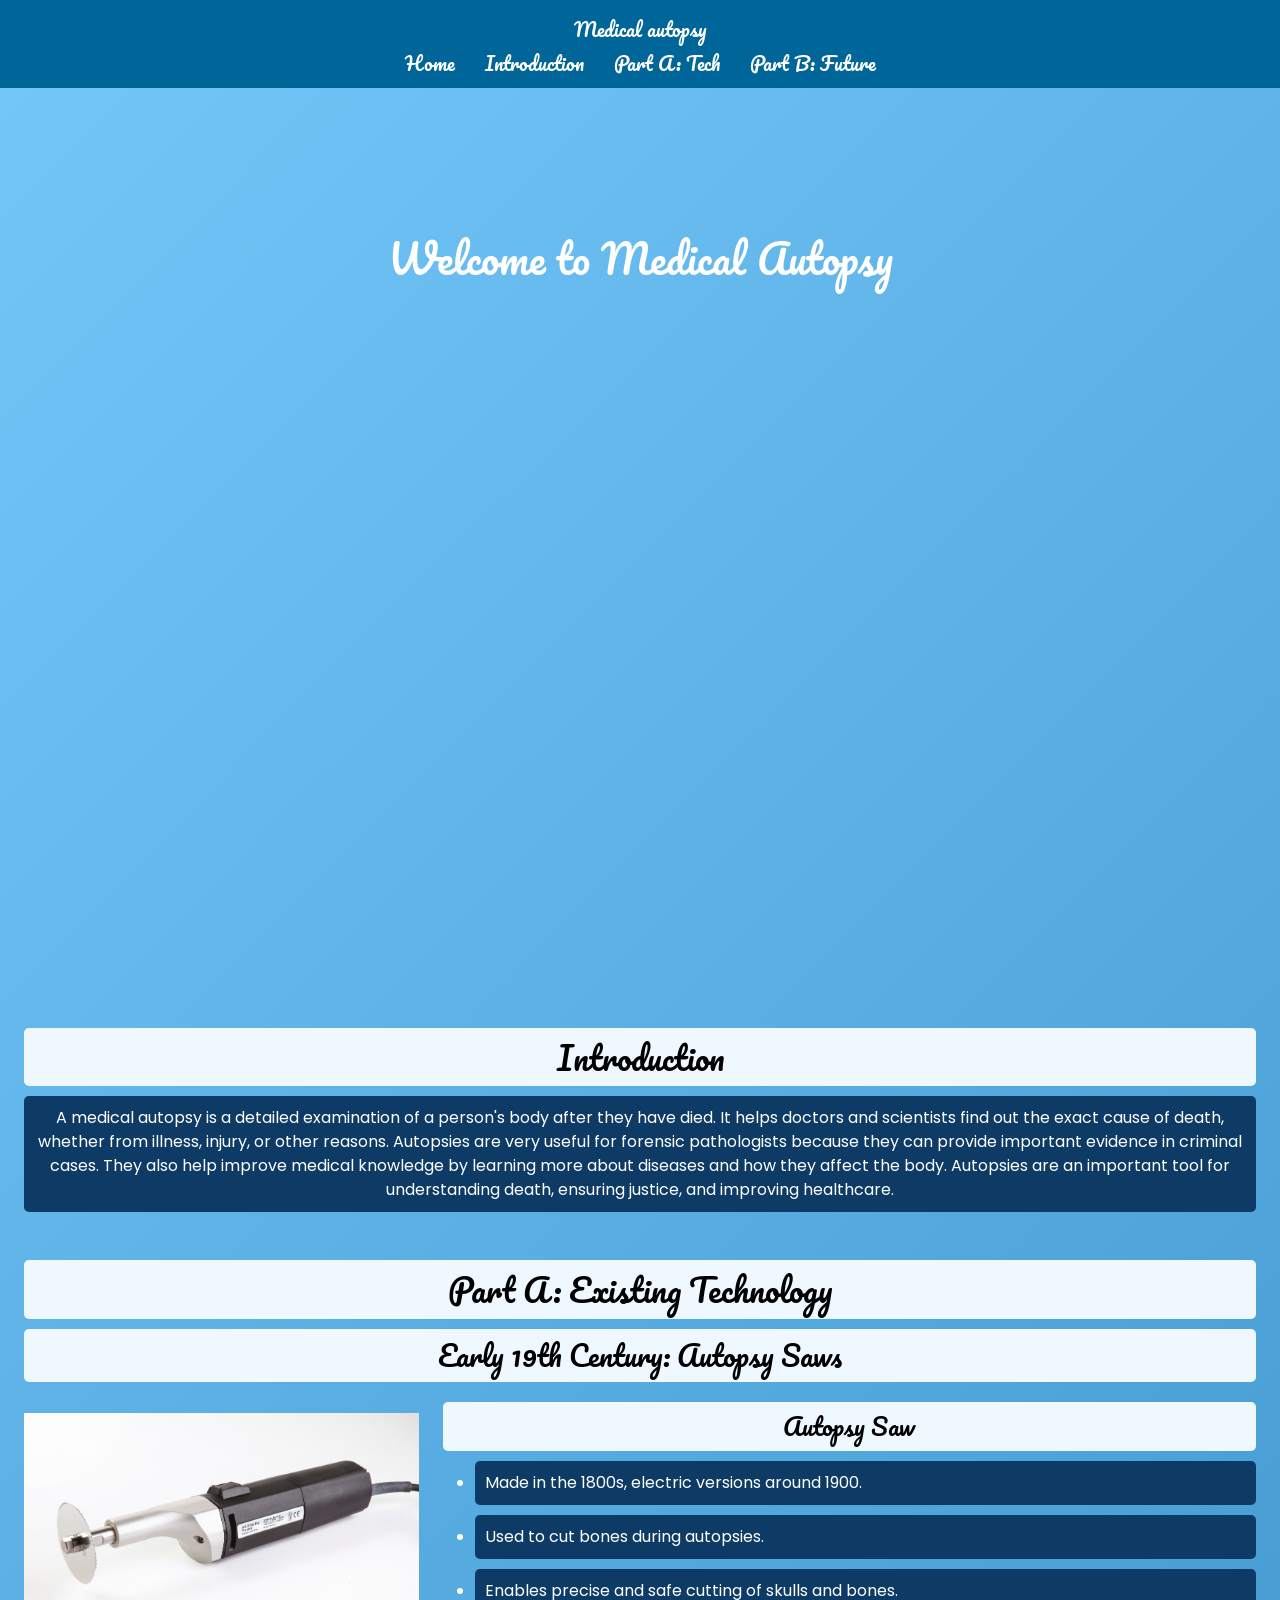
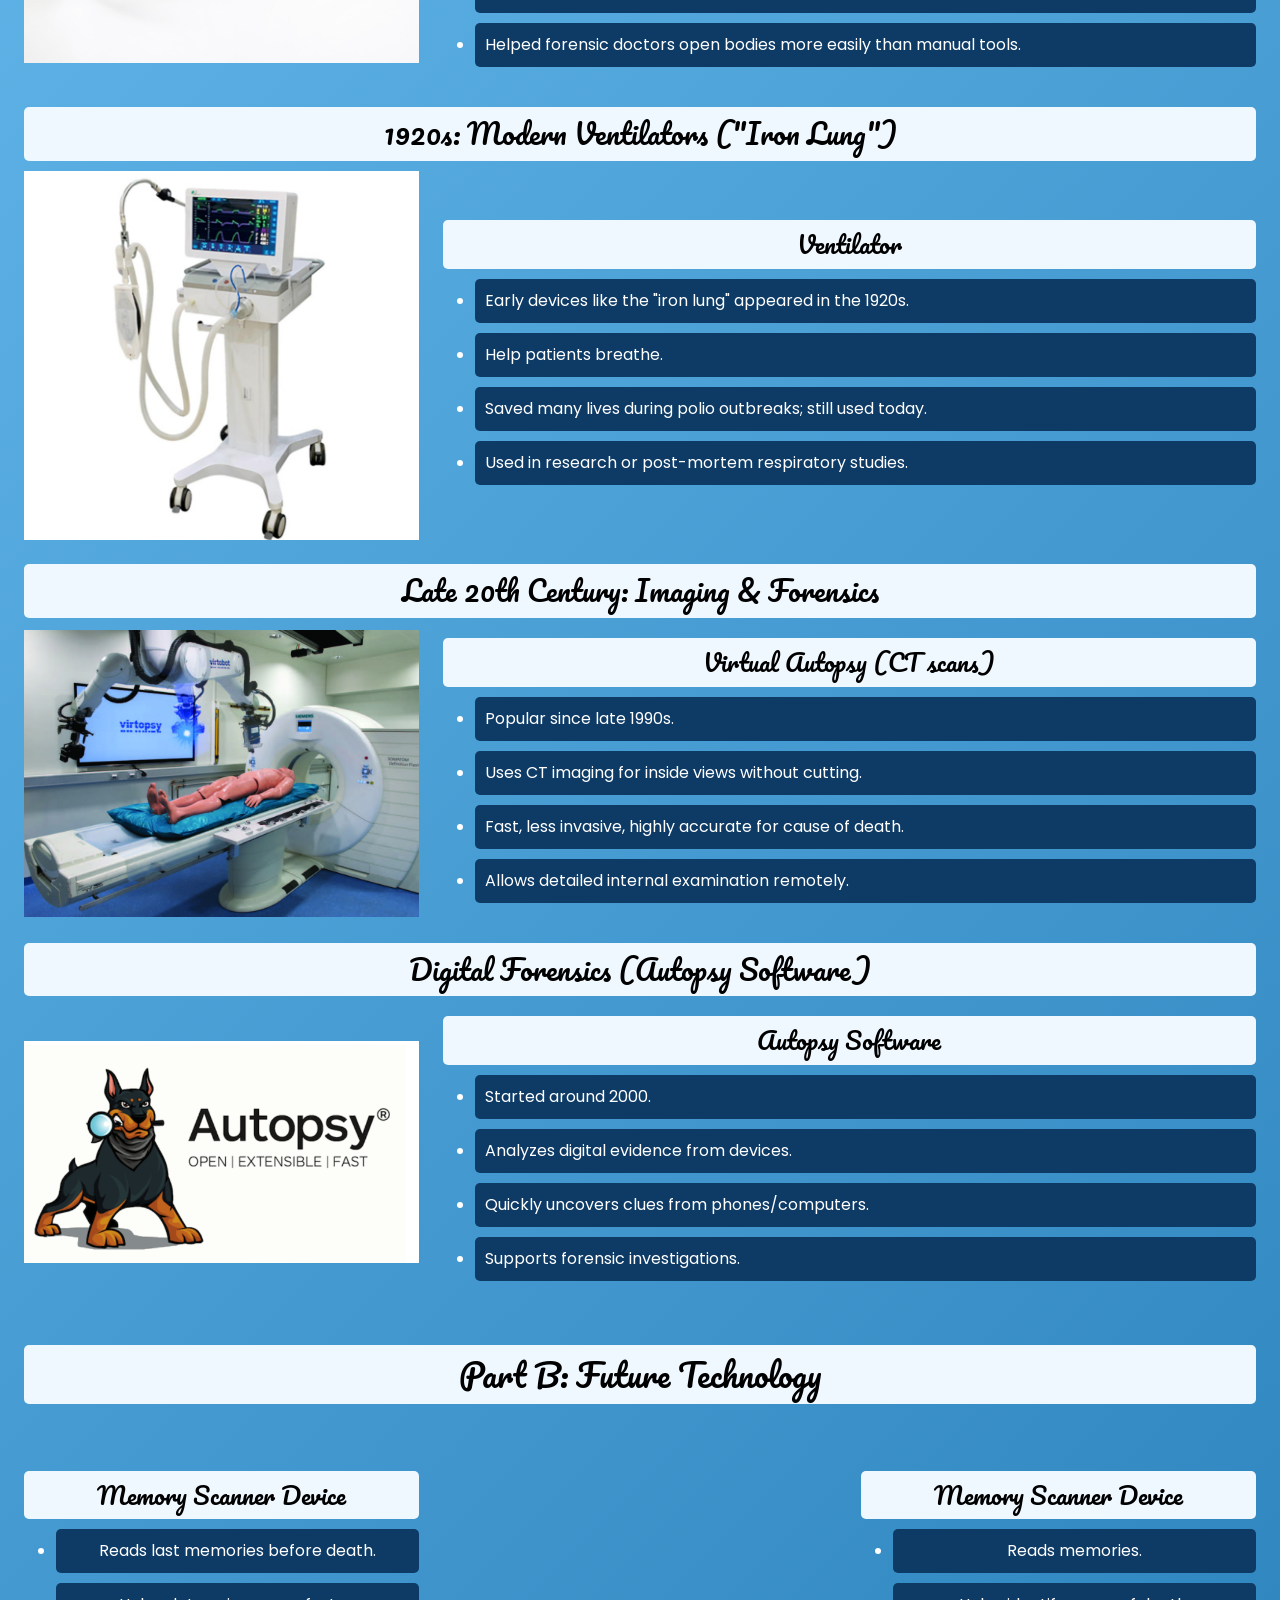
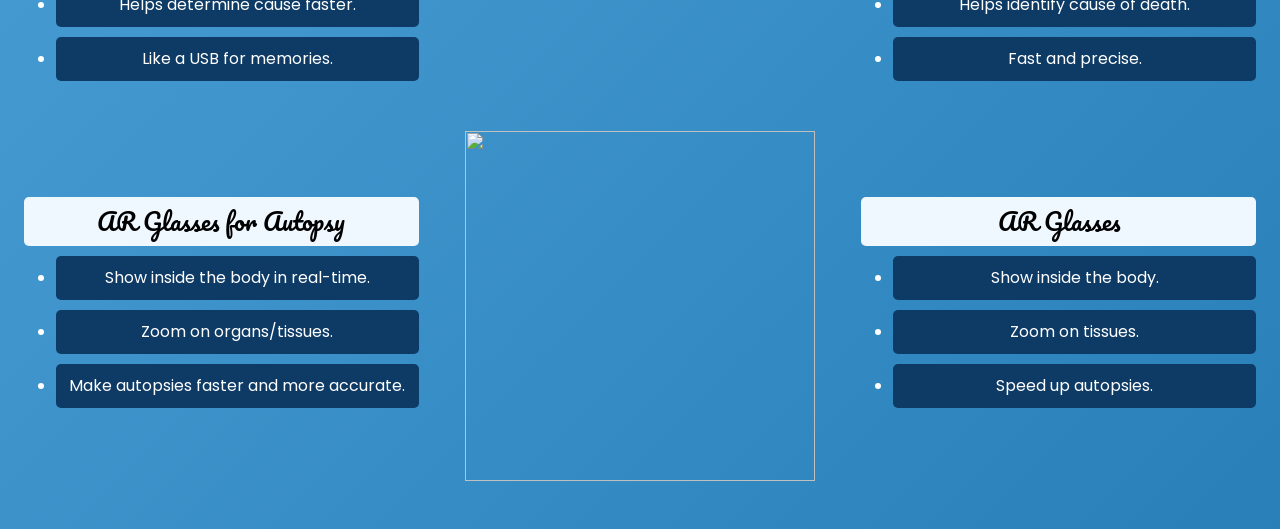
==== commit a12e8510: "last" ====
--- a/index.html
+++ b/index.html
@@ -6,26 +6,17 @@
 <title>Medical Autopsy</title>
 <!-- Google Fonts -->
 <link href="https://fonts.googleapis.com/css2?family=Poppins&family=Pacifico&display=swap" rel="stylesheet" />
+<!-- Bootstrap CSS -->
+<link href="https://cdn.jsdelivr.net/npm/bootstrap@5.3.0/dist/css/bootstrap.min.css" rel="stylesheet" />
 <style>
+
 body {
-  font-family: 'Poppins', sans-serif;
+  font-family: 'Pacifico', cursive;
   margin: 0;
   padding-top: 80px;
   background: linear-gradient(135deg, #74c7f9, #2980b9);
   color: #fff;
 }
-
-#welcome {
-  height: 100vh;
-  display: flex;
-  flex-direction: column;
-  justify-content: center;
-  align-items: center;
-  background: linear-gradient(135deg, #74c7f9, #2980b9);
-  text-align: center;
-  padding: 20px;
-}
-
 .navbar {
   position: fixed;
   top: 0;
@@ -38,39 +29,43 @@
 .navbar a {
   color: #fff;
   margin: 0 15px;
-  text-decoration: none;
   font-family: 'Pacifico', cursive;
   font-size: 1.2rem;
 }
 .navbar a:hover {
   color: #ffd700;
-  text-decoration: underline;
-}
-
-
-h1 {
+
+}
+
+
+#welcome {
+  height: 100vh;
+  display: flex;
+  flex-direction: column;
+  justify-content: center;
+  align-items: center;
   text-align: center;
-  font-family: 'Pacifico', cursive;
-  font-size: 3rem;
-  margin: 20px 0;
-}
-h2 {
+}
+#welcome h1 {
+  margin-bottom: 20px;
+}
+#aframe iframe {
+  width: 500px;
+  height: 500px;
+  margin-top: 20px;
+  border: none;
+}
+
+h2, h3, h4 {
+  background-color: #f0f8ff;
+  padding: 10px;
+  border-radius: 5px;
+  margin-top: 10px;
+  margin-bottom: 10px;
   text-align: center;
-  font-family: 'Pacifico', cursive;
-  font-size: 2rem;
-  margin-top: 50px;
-  margin-bottom: 20px;
-}
-h3 {
-  text-align: center;
-  color: #fff;
-  font-family: 'Pacifico', cursive;
-}
-section {
-  padding: 20px;
-  max-width: 1000px;
-  margin: auto;
-}
+  color: #000;
+}
+
 
 p, li {
   background-color: #0d3b66;
@@ -78,16 +73,9 @@
   border-radius: 5px;
   margin: 10px 0;
   color: #fff;
-}
-
-
-h2, h3, h4 {
-  background-color: #f0f8ff;
-  padding: 10px;
-  border-radius: 5px;
-  margin: 10px 0;
-  color: #000;
-}
+  font-family: 'Poppins', sans-serif;
+}
+
 
 img {
   max-width: 100%;
@@ -95,205 +83,162 @@
   display: block;
   margin: auto;
 }
-.content-row {
-  display: flex;
-  flex-wrap: wrap;
-  align-items: center;
-  margin-bottom: 20px;
-}
-.content-row:nth-child(even) {
-  flex-direction: row-reverse;
-}
-.content-text {
-  flex: 1 1 300px;
-  padding: 10px;
-}
-.content-image {
-  flex: 1 1 300px;
-  padding: 10px;
-}
-.future-section {
-  display: flex;
-  flex-wrap: wrap;
-  justify-content: center;
-  align-items: center;
-  margin-bottom: 50px;
-}
-.future-side {
-  flex: 1 1 200px;
-  max-width: 200px;
-  padding: 10px;
-}
-.future-center {
-  flex: 1 1 200px;
-  min-width: 200px;
-  text-align: center;
-}
-@media(max-width: 768px) {
-  .content-row {
-    flex-direction: column;
-  }
-  .future-section {
-    flex-direction: column;
-  }
-}
 </style>
 </head>
 <body>
 
-
-<nav class="navbar">
-  <a href="#welcome">Home</a>
-  <a href="#intro">Introduction</a>
-  <a href="#existing">Part A: Tech</a>
-  <a href="#future">Part B: Future</a>
+<nav class="navbar fixed-top">
+   <a class="navbar-brand" href="welcome">Medical autopsy</a>
+  <div class="container justify-content-center">
+    <a class="nav-link" href="#welcome">Home</a>
+    <a class="nav-link" href="#intro">Introduction</a>
+    <a class="nav-link" href="#existing">Part A: Tech</a>
+    <a class="nav-link" href="#future">Part B: Future</a>
+  </div>
 </nav>
 
 
-<section id="welcome">
-<h1>Welcome to Medical Autopsy</h1>
-
-<div id="aframe">
-  <iframe src="Aframe.html" style="width:500px; height:500px; margin-top:20px; border:none; " ></iframe>
-</div>
+
+<section id="welcome" class="d-flex flex-column justify-content-center align-items-center vh-100">
+  <h1>Welcome to Medical Autopsy</h1>
+  <div id="aframe">
+    <iframe src="Aframe.html"></iframe>
+  </div>
 </section>
 
 
-
-<section id="intro">
+<div class="container-fluid px-4 mb-5">
+
+
+<section id="intro" class="my-5">
 <h2>Introduction</h2>
-<p style="text-align:center;">A medical autopsy is a detailed examination of a person's body after they have died. It helps doctors and scientists find out the exact cause of death, whether from illness, injury, or other reasons. Autopsies are very useful for forensic pathologists because they can provide important evidence in criminal cases. They also help improve medical knowledge by learning more about diseases and how they affect the body. Autopsies are an important tool for understanding death, ensuring justice, and improving healthcare.</p>
+<p class="text-center">
+A medical autopsy is a detailed examination of a person's body after they have died. It helps doctors and scientists find out the exact cause of death, whether from illness, injury, or other reasons. Autopsies are very useful for forensic pathologists because they can provide important evidence in criminal cases. They also help improve medical knowledge by learning more about diseases and how they affect the body. Autopsies are an important tool for understanding death, ensuring justice, and improving healthcare.
+</p>
 </section>
 
 
-
-<section id="existing">
+<section id="existing" class="my-5">
 <h2>Part A: Existing Technology</h2>
 
-<h3 style="text-align:center;">Early 19th Century: Autopsy Saws</h3>
-<div class="content-row">
-  <div class="content-image">
+<h3>Early 19th Century: Autopsy Saws</h3>
+<div class="row align-items-center mb-4">
+  <div class="col-md-4 text-center">
     <a href="https://www.atlasprosales.com/autopsy_saw_p/t-cc-200.htm" target="_blank">
-      <img src="saw.png" alt="Autopsy Saw" />
-    </a>
-  </div>
-  <div class="content-text">
-    <h4>Autopsy Saw</h4>
-    <ul>
-      <li>Development: Made in the 1800s, with electric versions appearing around 1900.</li>
-      <li>What it is: Mechanical saws used to cut bones during autopsies.</li>
-      <li>Why it’s important: Allowed precise cutting of skulls and bones safely and efficiently.</li>
-      <li>These saws helped forensic doctors and pathologists open bodies more easily than manual tools.</li>
-    </ul>
-  </div>
-</div>
-
-<h3 style="text-align:center;">1920s: Modern Ventilators ("Iron Lung")</h3>
-<div class="content-row">
-  <div class="content-image">
+      <img src="saw.png" alt="Autopsy Saw" class="img-fluid" />
+    </a>
+  </div>
+  <div class="col-md-8">
+    <h4 class="text-center">Autopsy Saw</h4>
+    <ul>
+      <li>Made in the 1800s, electric versions around 1900.</li>
+      <li>Used to cut bones during autopsies.</li>
+      <li>Enables precise and safe cutting of skulls and bones.</li>
+      <li>Helped forensic doctors open bodies more easily than manual tools.</li>
+    </ul>
+  </div>
+</div>
+
+<h3>1920s: Modern Ventilators ("Iron Lung")</h3>
+<div class="row align-items-center mb-4">
+  <div class="col-md-4 text-center">
     <a href="https://www.nhlbi.nih.gov/health/ventilator" target="_blank">
-      <img src="ven.png" alt="Ventilator" />
-    </a>
-  </div>
-  <div class="content-text">
-    <h4>Ventilator</h4>
-    <ul>
-      <li>Development: The first modern positive pressure ventilator was created in the 1950s, but early negative-pressure devices like the "iron lung" appeared in the 1920s.</li>
-      <li>What it is: Machines that help patients breathe.</li>
-      <li>Why it’s important: Saved lives during polio epidemics and are used today in hospitals.</li>
-      <li>Although mainly for living patients, ventilators can be used in research or in post-mortem studies related to respiratory functions.</li>
-    </ul>
-  </div>
-</div>
-
-<h3 style="text-align:center;">Late 20th Century: Imaging & Forensics</h3>
-<div class="content-row">
-  <div class="content-image">
+      <img src="ven.png" alt="Ventilator" class="img-fluid" />
+    </a>
+  </div>
+  <div class="col-md-8">
+    <h4 class="text-center">Ventilator</h4>
+    <ul>
+      <li>Early devices like the "iron lung" appeared in the 1920s.</li>
+      <li>Help patients breathe.</li>
+      <li>Saved many lives during polio outbreaks; still used today.</li>
+      <li>Used in research or post-mortem respiratory studies.</li>
+    </ul>
+  </div>
+</div>
+
+<h3>Late 20th Century: Imaging & Forensics</h3>
+<div class="row align-items-center mb-4">
+  <div class="col-md-4 text-center">
     <a href="https://pmc.ncbi.nlm.nih.gov/articles/PMC12104169/" target="_blank">
-      <img src="scan.png" alt="CT Scan" />
-    </a>
-  </div>
-  <div class="content-text">
-    <h4>Virtual Autopsy (CT scans)</h4>
-    <ul>
-      <li>Development: Became widespread in the late 1990s and early 2000s.</li>
-      <li>What it is: Uses CT scans to produce 3D images of the inside of bodies without cutting.</li>
-      <li>Why it’s important: Faster, less upsetting, and very accurate for determining cause of death.</li>
-      <li>Allowed doctors to examine bodies in detail without invasive procedures.</li>
-    </ul>
-  </div>
-</div>
-
-<h3 style="text-align:center;">Digital Forensics (Autopsy Software)</h3>
-<div class="content-row">
-  <div class="content-image">
+      <img src="scan.png" alt="CT Scan" class="img-fluid" />
+    </a>
+  </div>
+  <div class="col-md-8">
+    <h4 class="text-center">Virtual Autopsy (CT scans)</h4>
+    <ul>
+      <li>Popular since late 1990s.</li>
+      <li>Uses CT imaging for inside views without cutting.</li>
+      <li>Fast, less invasive, highly accurate for cause of death.</li>
+      <li>Allows detailed internal examination remotely.</li>
+    </ul>
+  </div>
+</div>
+
+<h3>Digital Forensics (Autopsy Software)</h3>
+<div class="row align-items-center mb-4">
+  <div class="col-md-4 text-center">
     <a href="https://www.sleuthkit.org/autopsy/" target="_blank">
-      <img src="soft.png" alt="Autopsy Software" />
-    </a>
-  </div>
-  <div class="content-text">
-    <h4>Autopsy Software</h4>
-    <ul>
-      <li>Development: Started in 2000.</li>
-      <li>What it is: Software like "Autopsy" helps analyze digital data from devices involved in death investigations.</li>
-      <li>Why it’s important: Quickly finds clues from phones, computers, or other devices.</li>
-      <li>Helps forensic experts solve mysteries by examining digital evidence.</li>
-    </ul>
-  </div>
-</div>
-
-
-
-
-<h2 id="future">Part B: Future Technology</h2>
-
-<div class="future-section">
-  <div class="future-side">
-    <h4>MEMORY SCANNER DEVICE</h4>
-    <ul>
-      <li>Reads last memories before death</li>
-      <li>Helps understand cause faster</li>
-      <li>Like a USB that reads memories</li>
-    </ul>
-  </div>
-  <div class="future-center">
+      <img src="soft.png" alt="Autopsy Software" class="img-fluid" />
+    </a>
+  </div>
+  <div class="col-md-8">
+    <h4 class="text-center">Autopsy Software</h4>
+    <ul>
+      <li>Started around 2000.</li>
+      <li>Analyzes digital evidence from devices.</li>
+      <li>Quickly uncovers clues from phones/computers.</li>
+      <li>Supports forensic investigations.</li>
+    </ul>
+  </div>
+</div>
+
+<h2 id="future" class="my-5">Part B: Future Technology</h2>
+<div class="row mb-4 align-items-center">
+  <div class="col-md-4 text-center">
+    <h4>Memory Scanner Device</h4>
+    <ul>
+      <li>Reads last memories before death.</li>
+      <li>Helps determine cause faster.</li>
+      <li>Like a USB for memories.</li>
+    </ul>
+  </div>
+  <div class="col-md-4 text-center">
     <iframe src="aframe.html" style="width:100%; height:250px; border:none;"></iframe>
   </div>
-  <div class="future-side">
-    <h4>MEMORY SCANNER DEVICE</h4>
-    <ul>
-      <li>Reads last memories.</li>
-      <li>Helps find cause of death.</li>
-      <li>Fast and accurate.</li>
-    </ul>
-  </div>
-</div>
-
-<div class="future-section">
-  <div class="future-side">
-    <h4>AR GLASSES FOR AUTOPSY</h4>
-    <ul>
-      <li>Show inside body in real time</li>
-      <li>Zoom on organs/tissues</li>
-      <li>Make autopsies faster and more precise</li>
-    </ul>
-  </div>
-  <div class="future-center">
+  <div class="col-md-4 text-center">
+    <h4>Memory Scanner Device</h4>
+    <ul>
+      <li>Reads memories.</li>
+      <li>Helps identify cause of death.</li>
+      <li>Fast and precise.</li>
+    </ul>
+  </div>
+</div>
+
+<div class="row mb-4 align-items-center">
+  <div class="col-md-4 text-center">
+    <h4>AR Glasses for Autopsy</h4>
+    <ul>
+      <li>Show inside the body in real-time.</li>
+      <li>Zoom on organs/tissues.</li>
+      <li>Make autopsies faster and more accurate.</li>
+    </ul>
+  </div>
+  <div class="col-md-4 text-center">
     <img src="https://github.com/user-attachments/assets/5b5e3c00-54a6-4d09-b5ce-659df12c7ee3" style="width:350px; height:350px;">
   </div>
-  <div class="future-side">
-    <h4>AR GLASSES</h4>
-    <ul>
-      <li>Show inside the body</li>
-      <li>Zoom on tissues</li>
-      <li>Faster autopsies</li>
-    </ul>
-  </div>
-</div>
-
-</section>
-
-
+  <div class="col-md-4 text-center">
+    <h4>AR Glasses</h4>
+    <ul>
+      <li>Show inside the body.</li>
+      <li>Zoom on tissues.</li>
+      <li>Speed up autopsies.</li>
+    </ul>
+  </div>
+</div>
+
+</div>
 <script src="https://cdn.jsdelivr.net/npm/bootstrap@5.3.0/dist/js/bootstrap.bundle.min.js"></script>
 </body>
 </html>
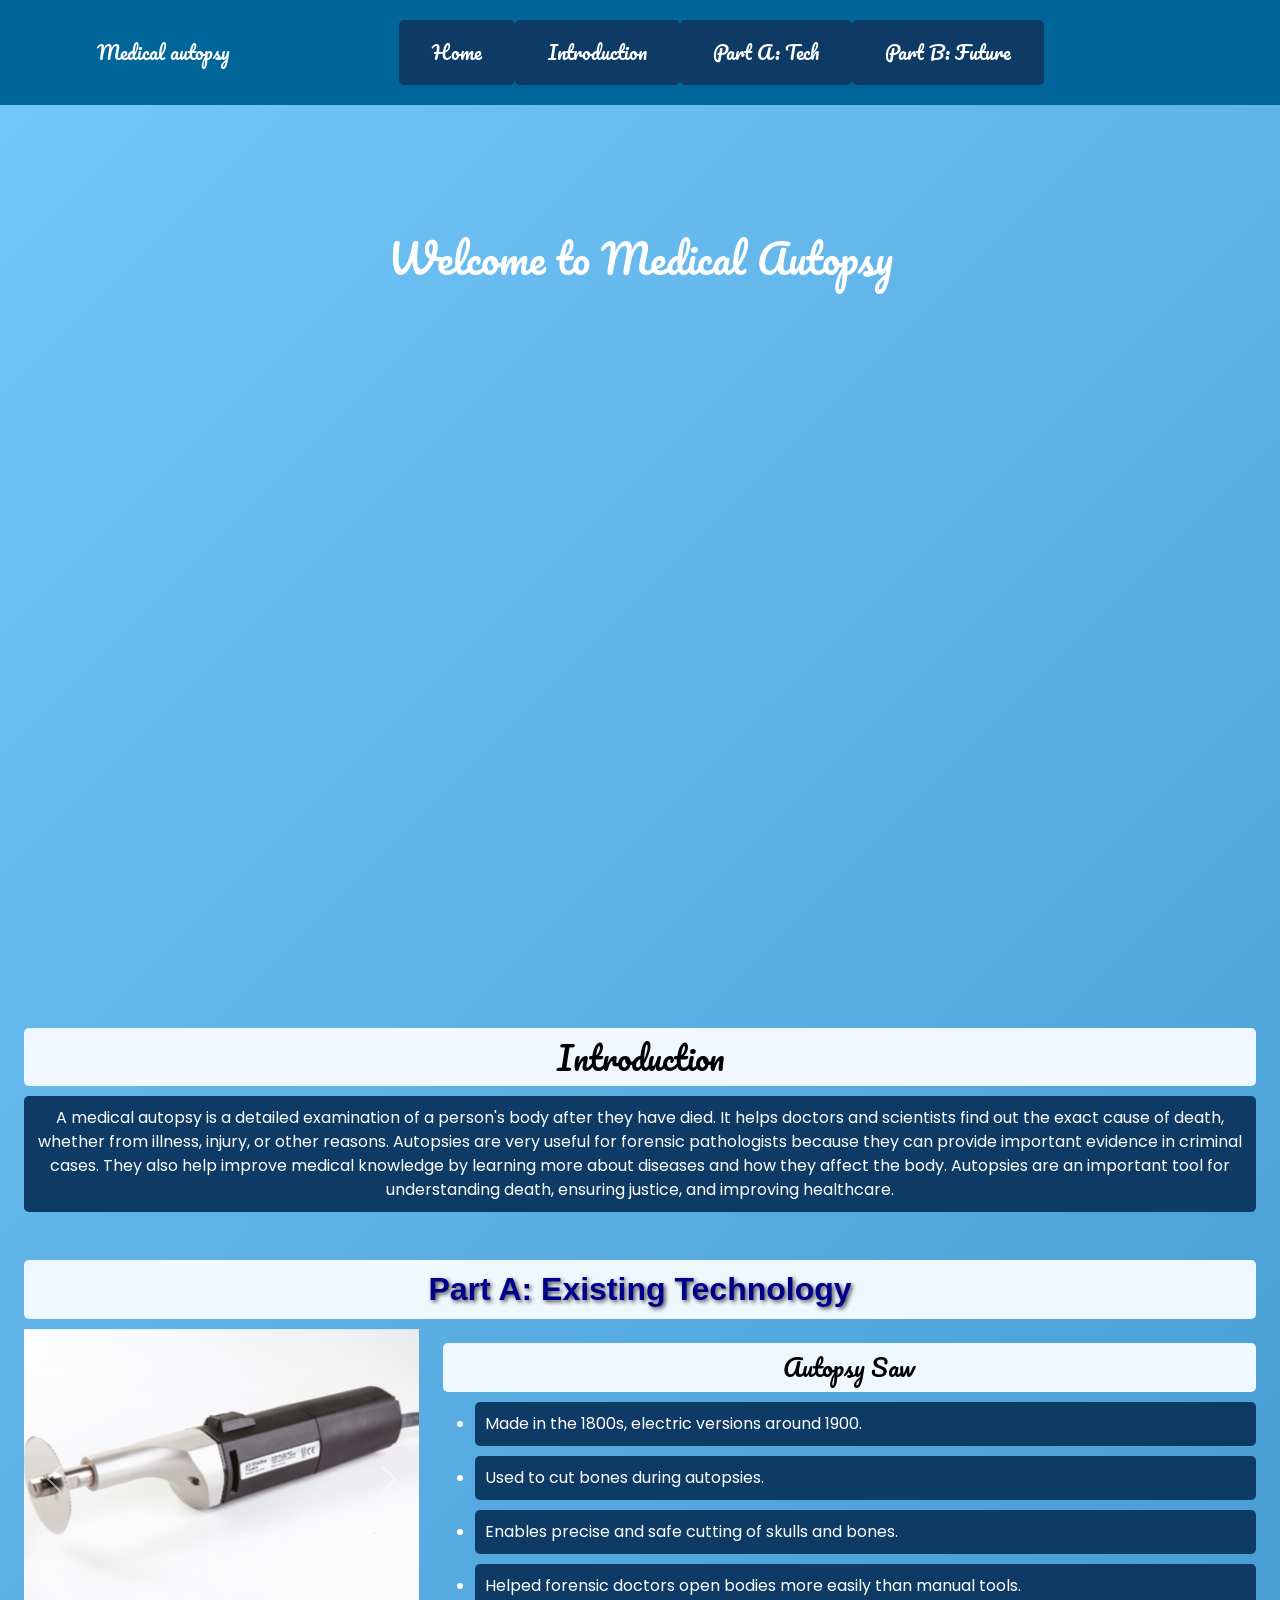
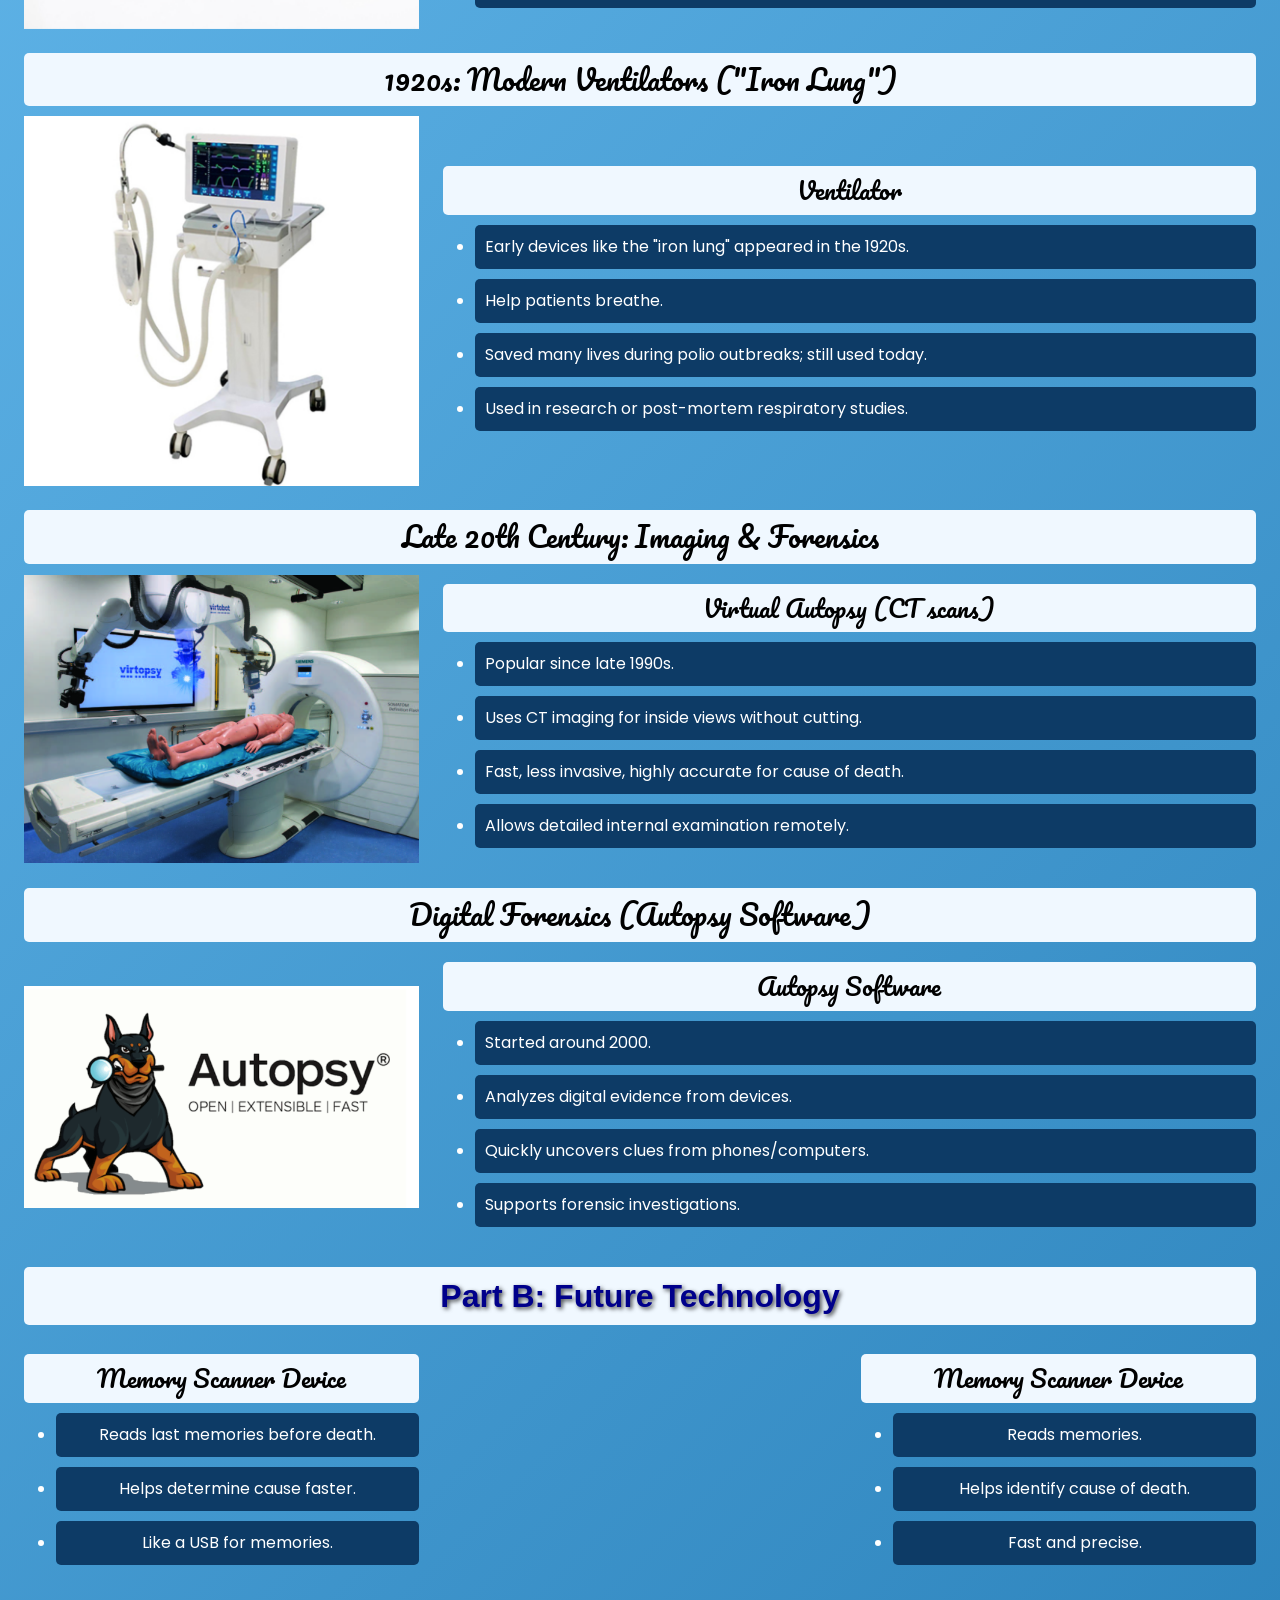
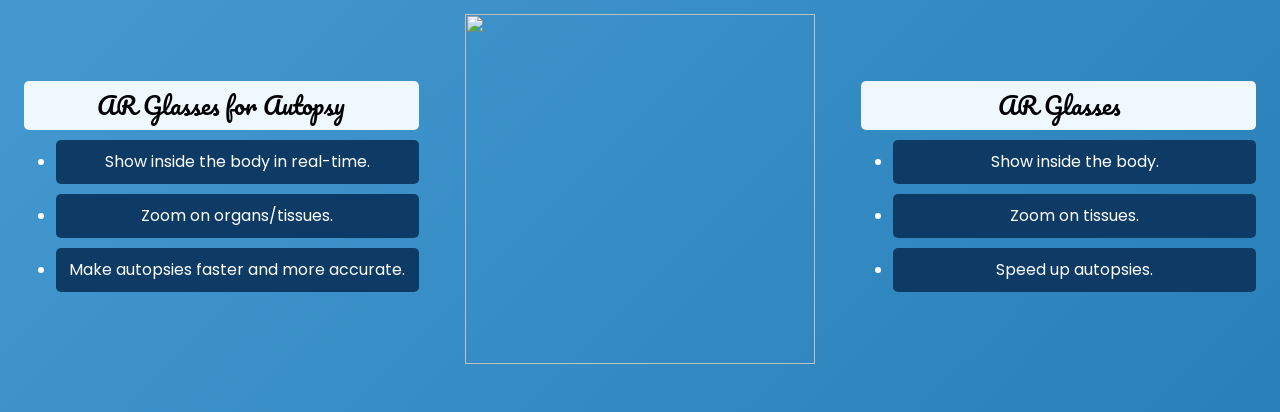
==== commit 0c48ebe2: "beyond mvp" ====
--- a/index.html
+++ b/index.html
@@ -66,7 +66,14 @@
   color: #000;
 }
 
-
+.label-heading {
+  font-family: 'Poppins', sans-serif;
+  font-weight: 700;
+  font-size: 2rem;
+  color:#00008B;
+  text-shadow: 2px 2px 4px rgba(0,0,0,0.7);
+  margin-bottom: 10px;
+}
 p, li {
   background-color: #0d3b66;
   padding: 10px;
@@ -87,17 +94,23 @@
 </head>
 <body>
 
-<nav class="navbar fixed-top">
-   <a class="navbar-brand" href="welcome">Medical autopsy</a>
+<nav class="navbar navbar-expand-lg fixed-top" style="background-color: #006699;">
   <div class="container justify-content-center">
-    <a class="nav-link" href="#welcome">Home</a>
-    <a class="nav-link" href="#intro">Introduction</a>
-    <a class="nav-link" href="#existing">Part A: Tech</a>
-    <a class="nav-link" href="#future">Part B: Future</a>
+    <!-- Updated link for "Medical autopsy" -->
+    <a class="navbar-brand" href="https://www.pcom.edu/academics/programs-and-degrees/forensic-medicine/news/what-is-an-autopsy.html" style="color: #fff; font-family: 'Pacifico', cursive;">Medical autopsy</a>
+    <button class="navbar-toggler" type="button" data-bs-toggle="collapse" data-bs-target="#navbarNav" aria-controls="navbarNav" aria-expanded="false" aria-label="Toggle navigation">
+      <span class="navbar-toggler-icon"></span>
+    </button>
+    <div class="collapse navbar-collapse justify-content-center" id="navbarNav">
+      <ul class="navbar-nav">
+        <li class="nav-item"><a class="nav-link" href="#welcome" style="color:#fff;">Home</a></li>
+        <li class="nav-item"><a class="nav-link" href="#intro" style="color:#fff;">Introduction</a></li>
+        <li class="nav-item"><a class="nav-link" href="#existing" style="color:#fff;">Part A: Tech</a></li>
+        <li class="nav-item"><a class="nav-link" href="#future" style="color:#fff;">Part B: Future</a></li>
+      </ul>
+    </div>
   </div>
 </nav>
-
-
 
 <section id="welcome" class="d-flex flex-column justify-content-center align-items-center vh-100">
   <h1>Welcome to Medical Autopsy</h1>
@@ -119,14 +132,43 @@
 
 
 <section id="existing" class="my-5">
-<h2>Part A: Existing Technology</h2>
-
-<h3>Early 19th Century: Autopsy Saws</h3>
-<div class="row align-items-center mb-4">
-  <div class="col-md-4 text-center">
-    <a href="https://www.atlasprosales.com/autopsy_saw_p/t-cc-200.htm" target="_blank">
-      <img src="saw.png" alt="Autopsy Saw" class="img-fluid" />
-    </a>
+<h2 class="label-heading">Part A: Existing Technology</h2>
+<div class="row align-items-center mb-4">
+  <div class="col-md-4 text-center">
+    <!-- Carousel -->
+    <div id="autopsyCarousel" class="carousel slide" data-bs-ride="carousel">
+      <div class="carousel-inner">
+        <div class="carousel-item active">
+          <img src="saw.png" class="d-block"style="height: 300px; object-fit: cover; width: 100%;" alt="Autopsy Saw 1">
+        </div>
+        <div class="carousel-item">
+          <img src="saw1.png" class="d-block" style="height: 400px; object-fit: cover; width: 100%;" alt="Autopsy Saw 2">
+        </div>
+        <div class="carousel-item">
+          <img src="saw2.png" class="d-block" style="height: 400px; object-fit: cover; width: 100%;" alt="Autopsy Saw 3">
+        </div>
+        <div class="carousel-item">
+          <img src="saw3.png" class="d-block"style="height: 400px; object-fit: cover; width: 100%;" alt="Autopsy Saw 4">
+        </div>
+        <div class="carousel-item">
+          <img src="saw4.png" class="d-block" style="height:400px; object-fit: cover; width: 100%;"alt="Autopsy Saw 5">
+        </div>
+        <div class="carousel-item">
+          <img src="saw5.png" class="d-block" style="height: 400px; object-fit: cover; width: 100%;" alt="Autopsy Saw 6">
+        </div>
+        <div class="carousel-item">
+          <img src="saw6.png" class="d-block"style="height: 400px; object-fit: cover; width: 100%;" alt="Autopsy Saw 7">
+        </div>
+      </div>
+      <button class="carousel-control-prev" type="button" data-bs-target="#autopsyCarousel" data-bs-slide="prev">
+        <span class="carousel-control-prev-icon" aria-hidden="true"></span>
+        <span class="visually-hidden">Previous</span>
+      </button>
+      <button class="carousel-control-next" type="button" data-bs-target="#autopsyCarousel" data-bs-slide="next">
+        <span class="carousel-control-next-icon" aria-hidden="true"></span>
+        <span class="visually-hidden">Next</span>
+      </button>
+    </div>
   </div>
   <div class="col-md-8">
     <h4 class="text-center">Autopsy Saw</h4>
@@ -193,7 +235,7 @@
   </div>
 </div>
 
-<h2 id="future" class="my-5">Part B: Future Technology</h2>
+<h2 class="label-heading" id="future" class="my-5">Part B: Future Technology</h2>
 <div class="row mb-4 align-items-center">
   <div class="col-md-4 text-center">
     <h4>Memory Scanner Device</h4>
